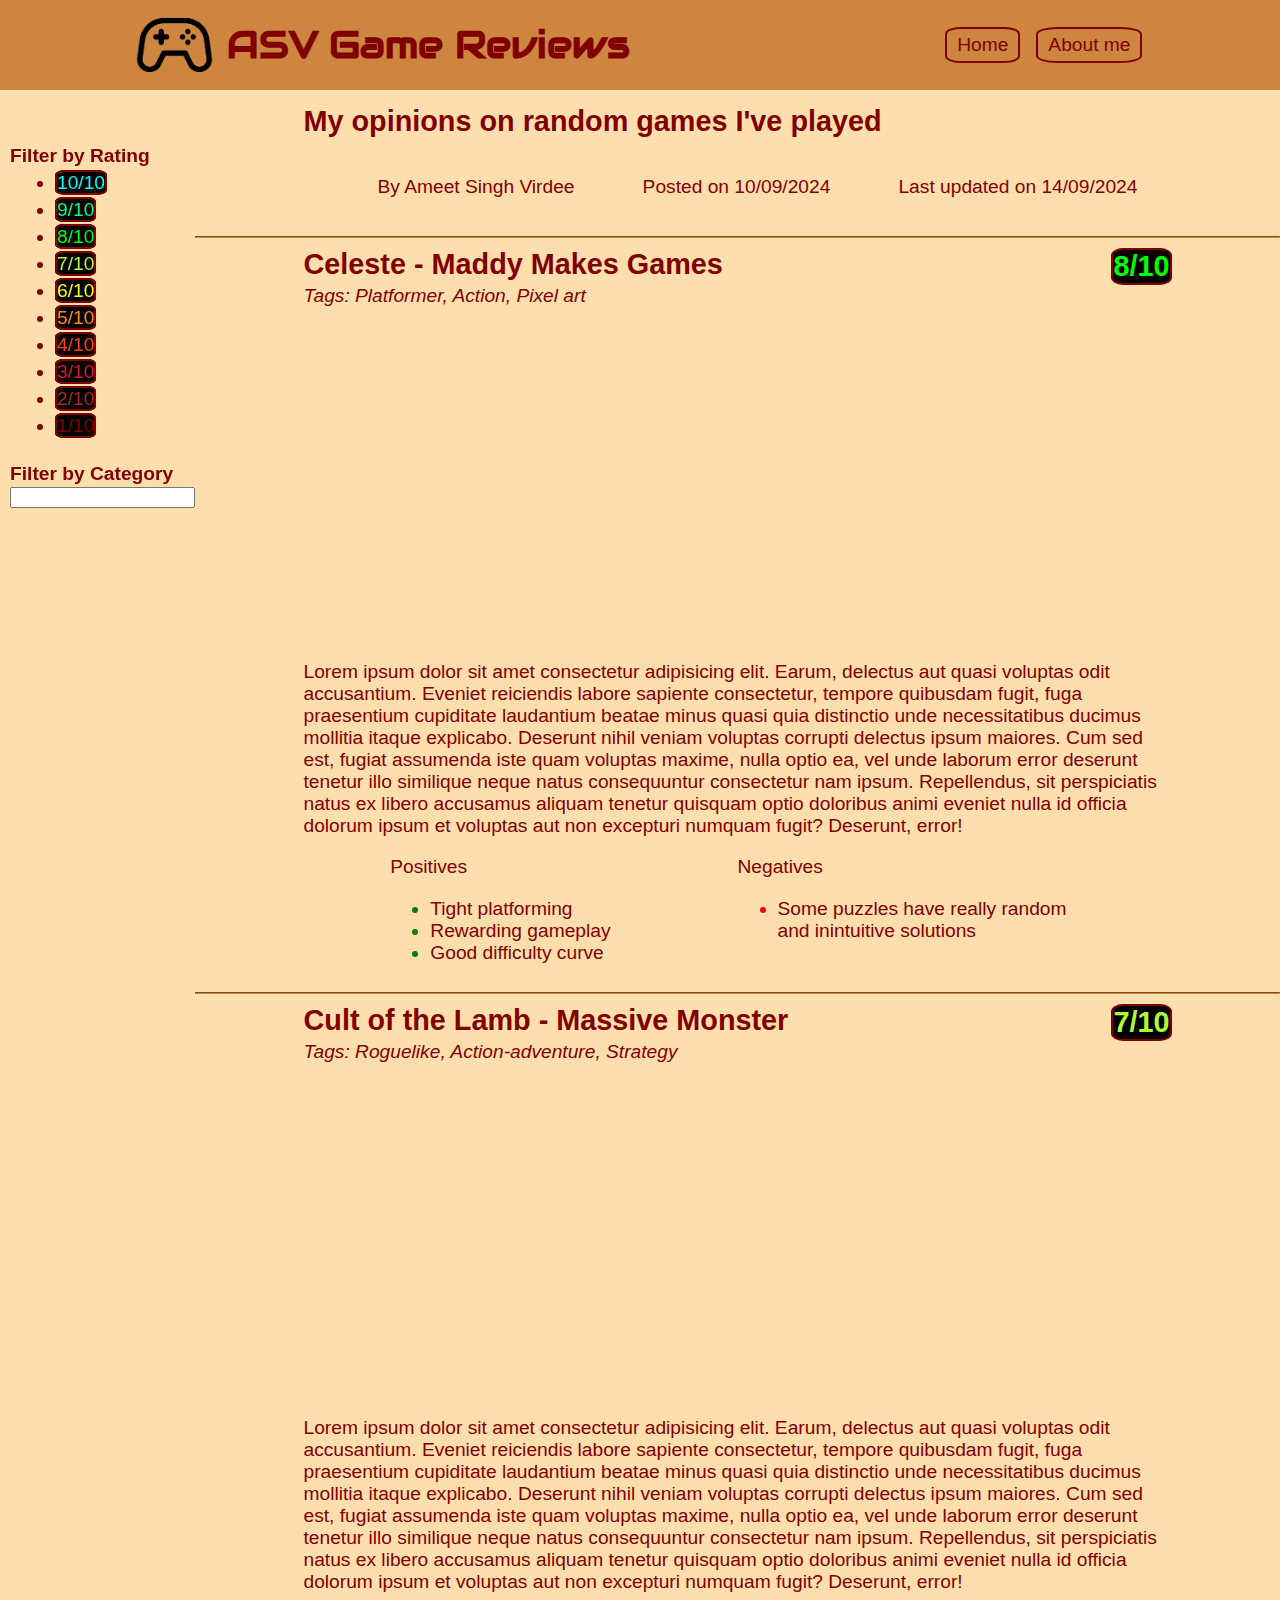
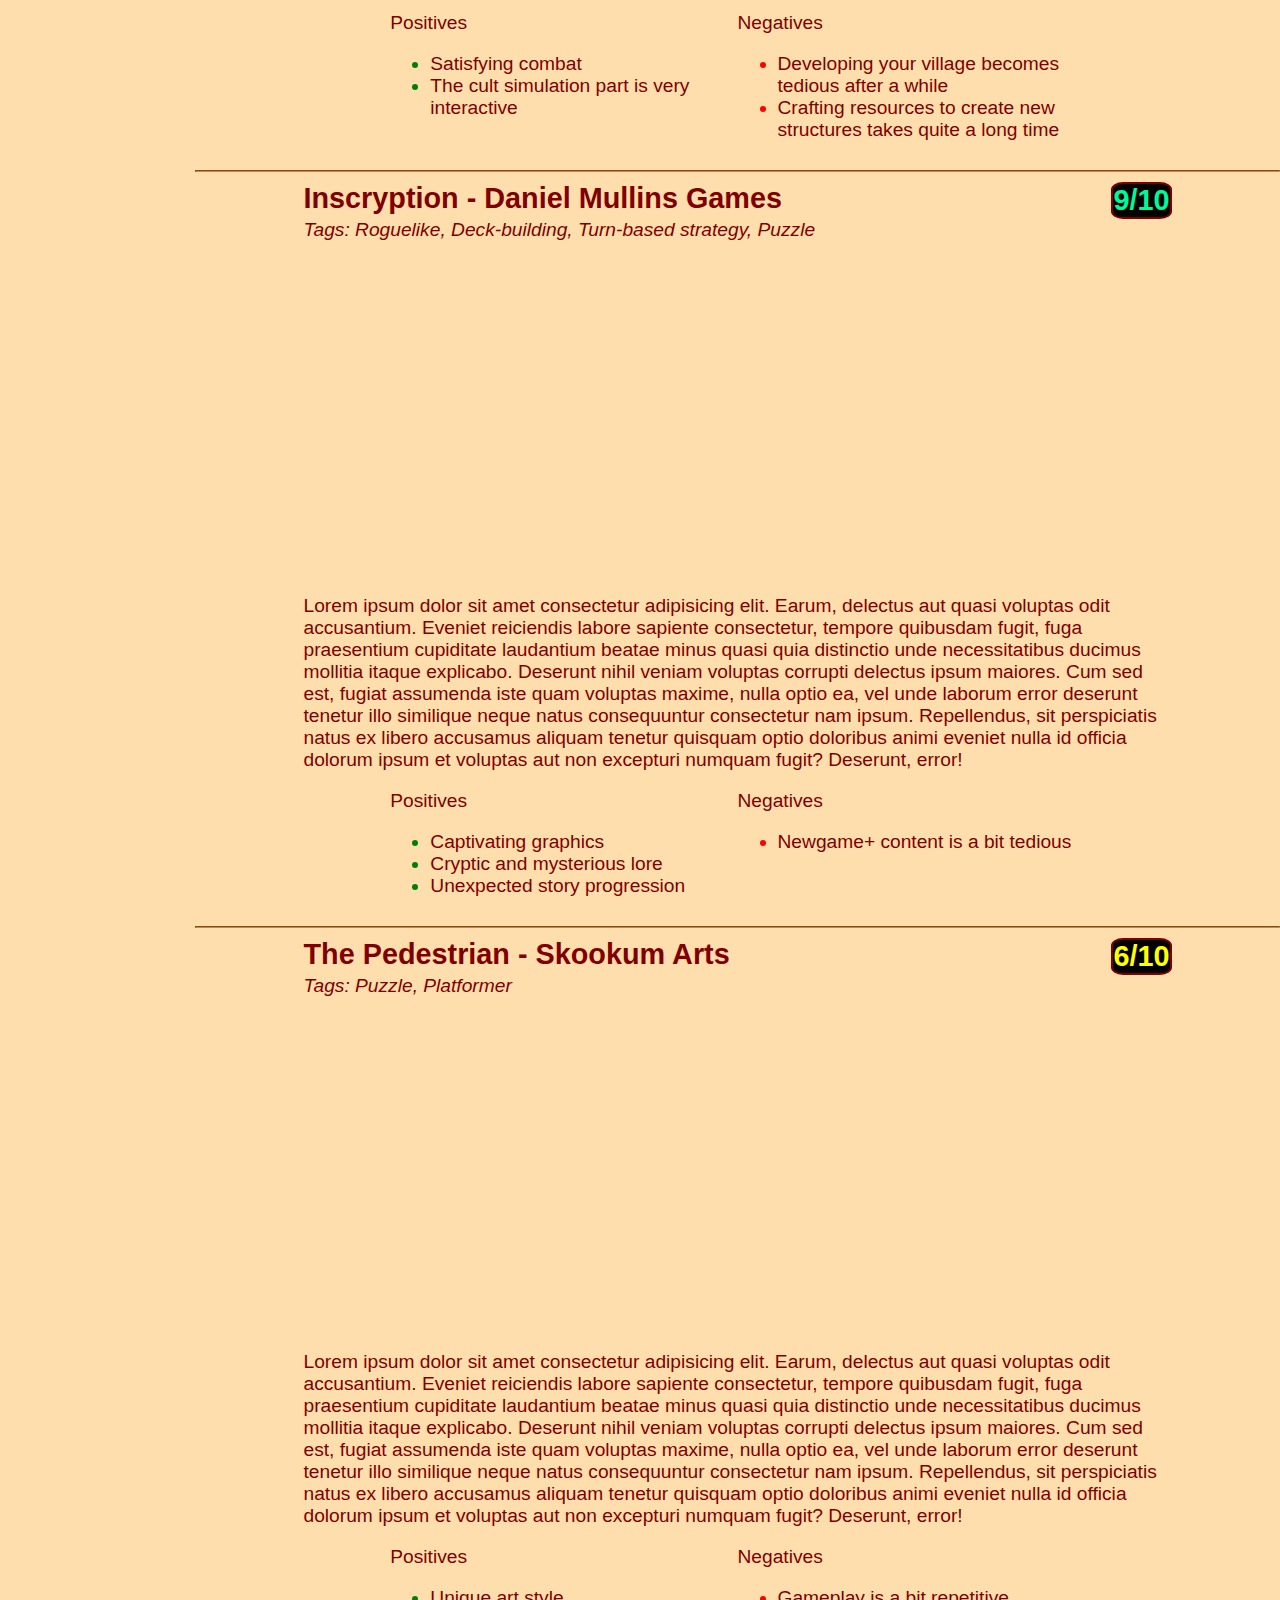
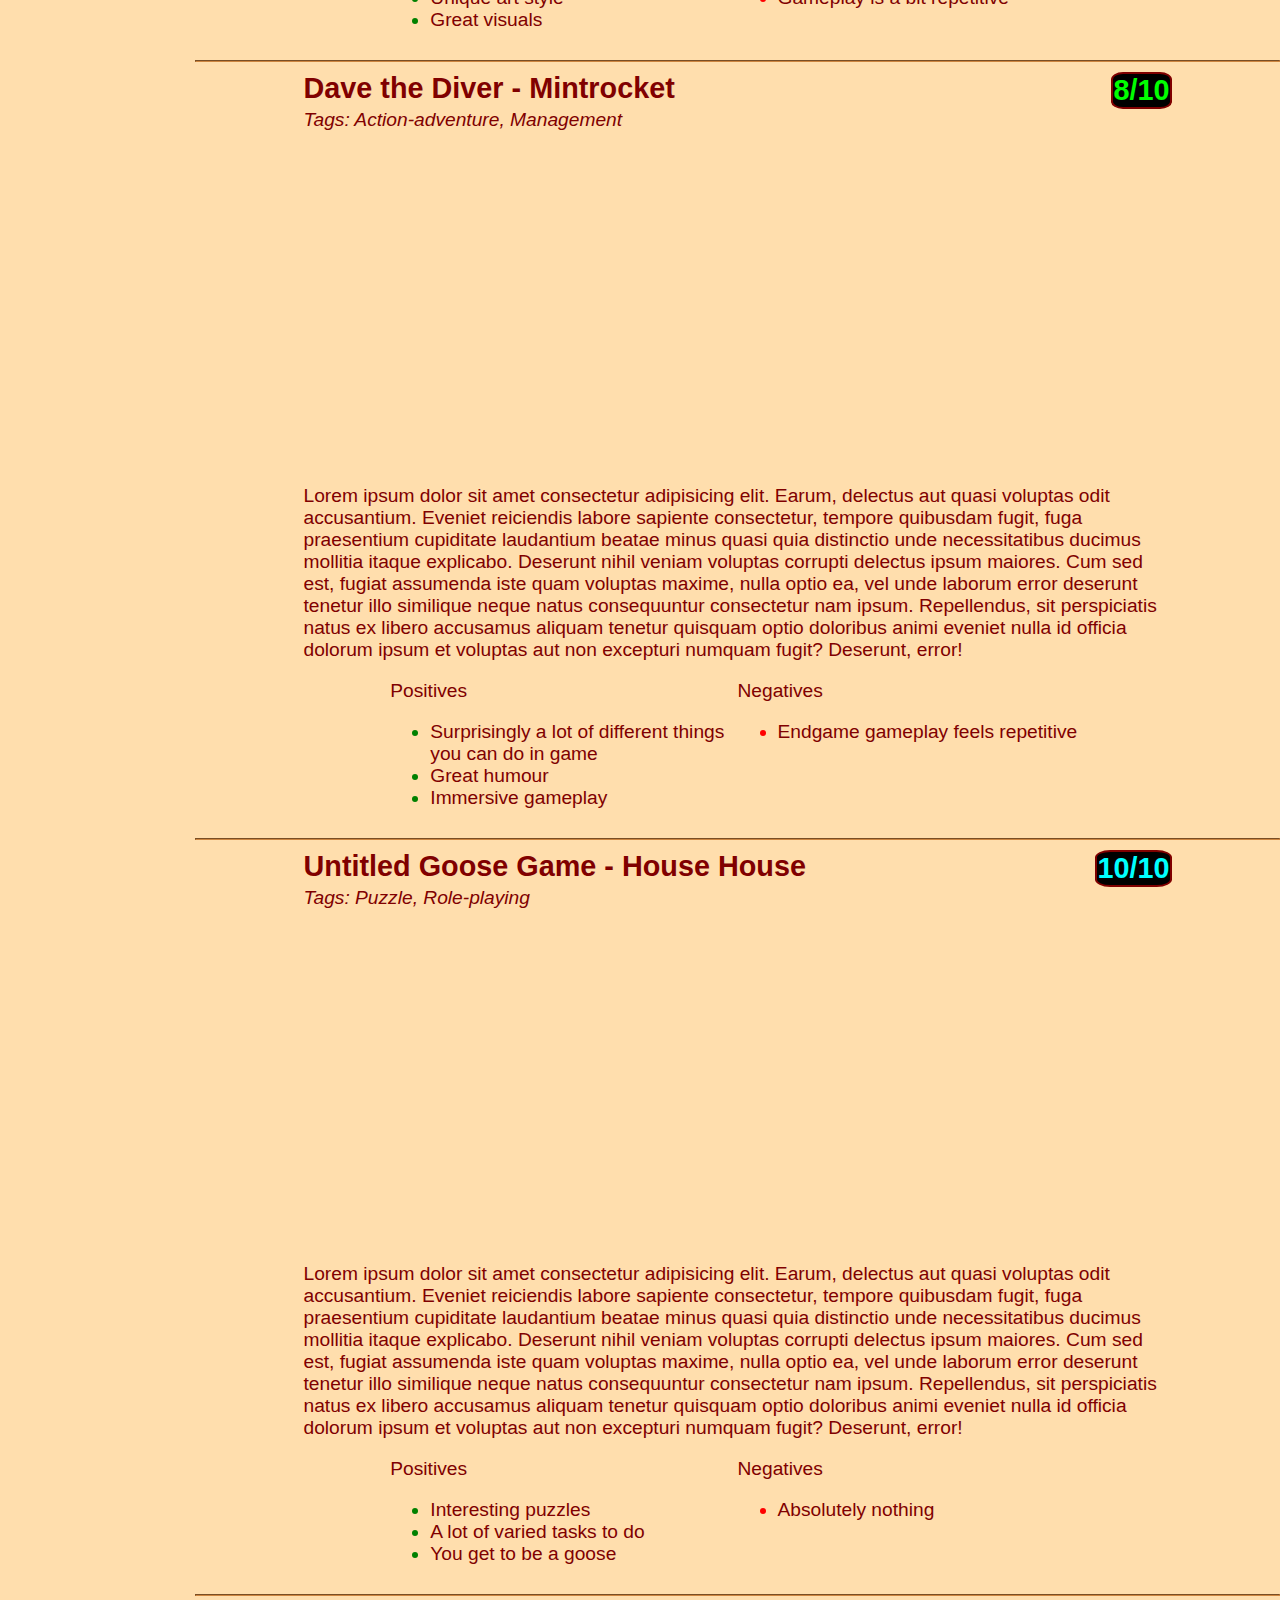
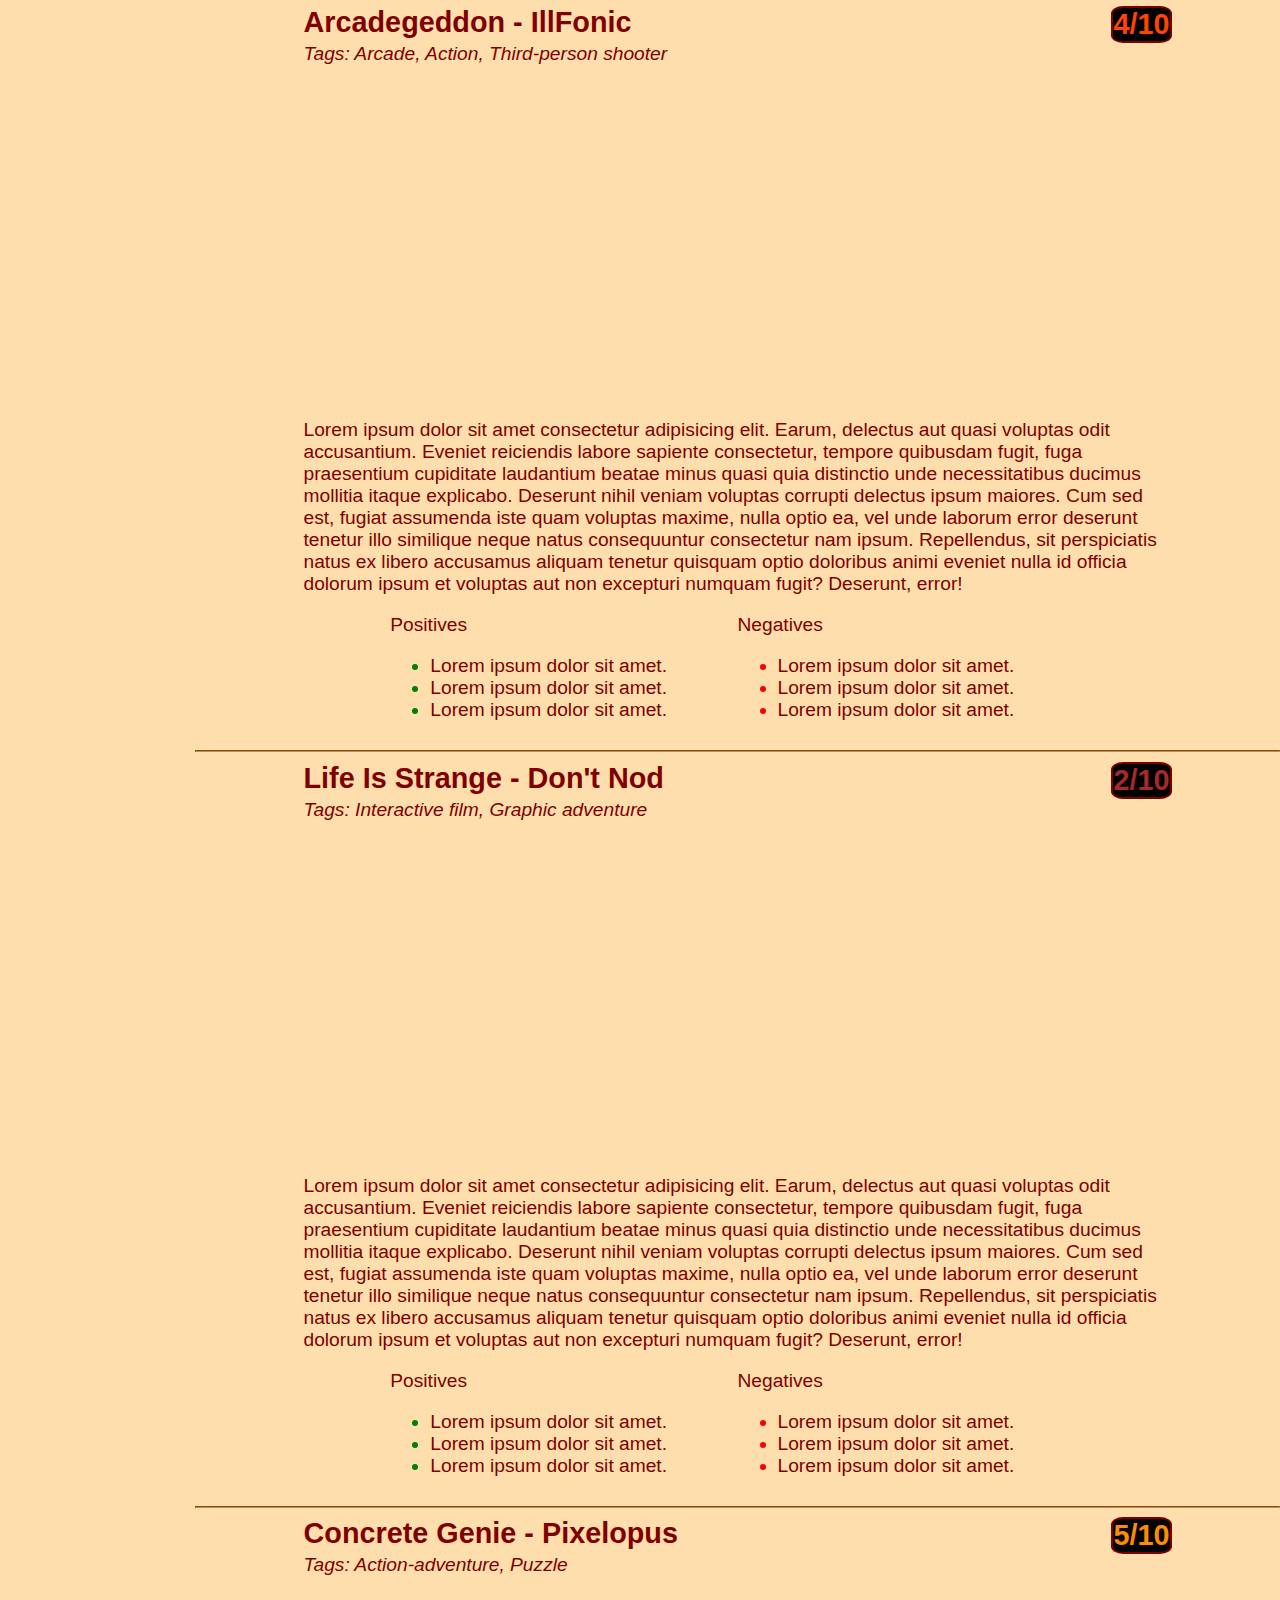
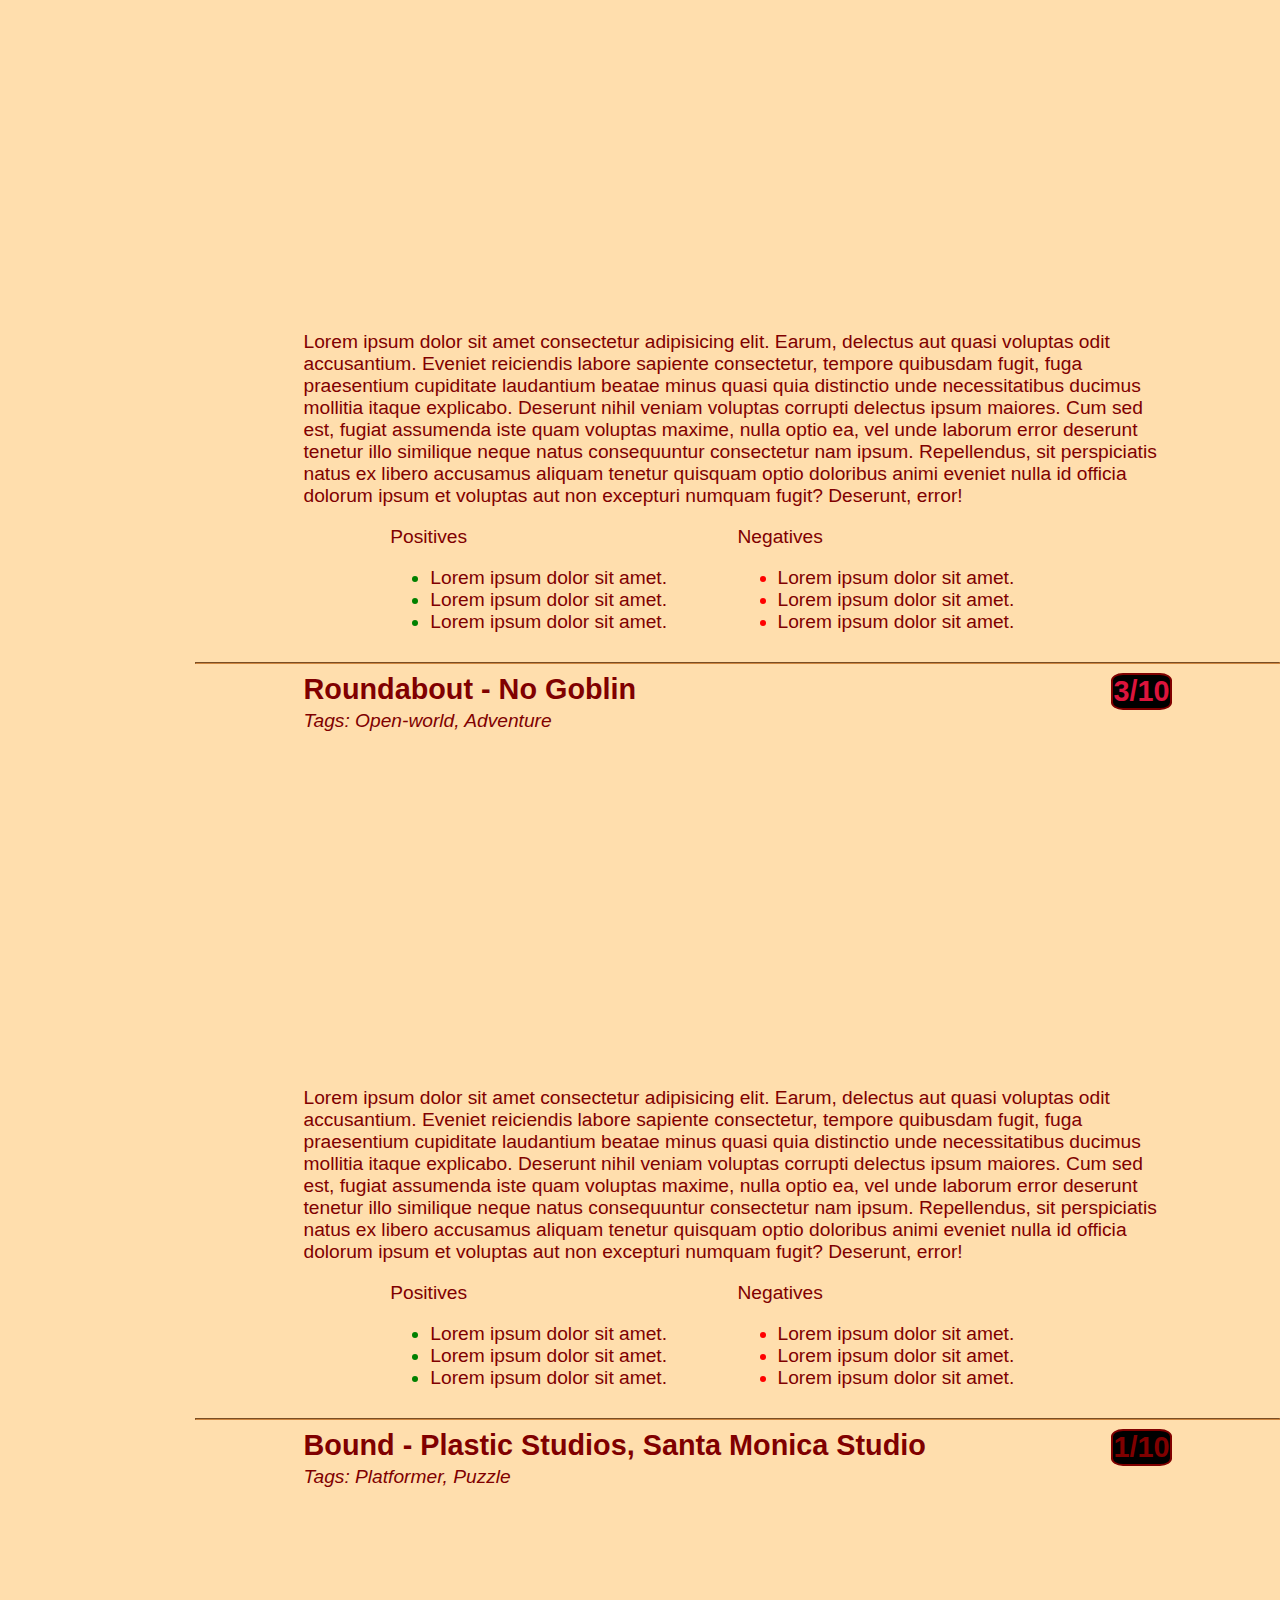
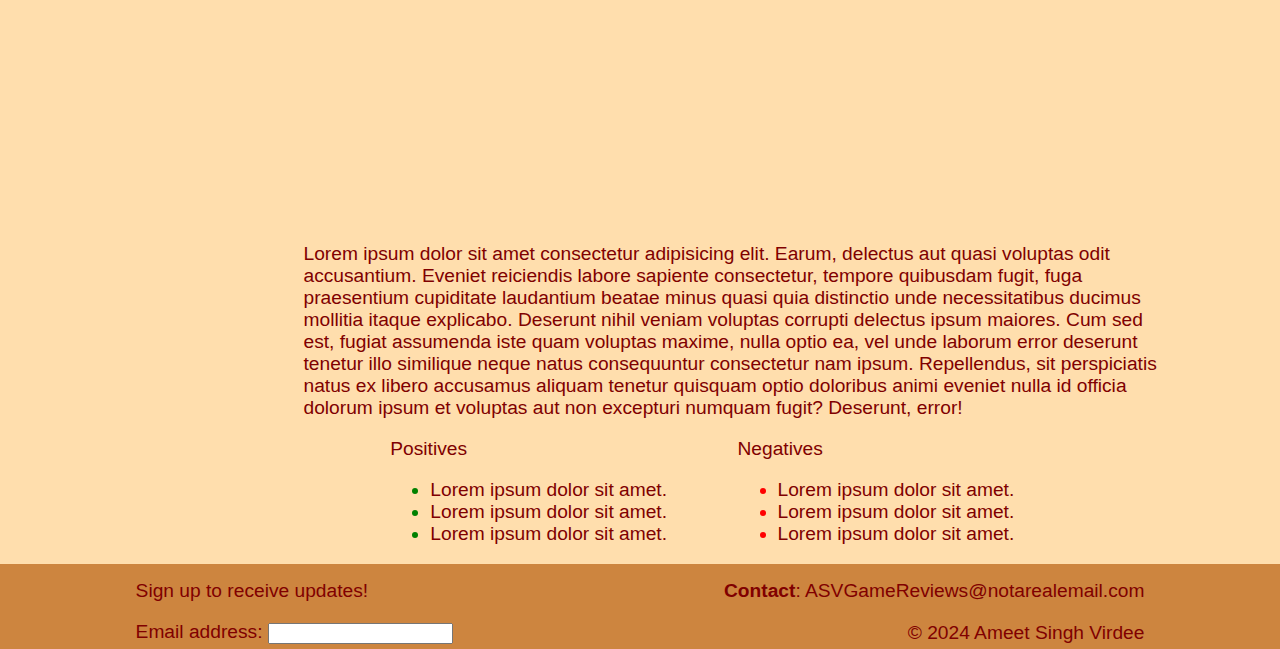
==== index.html @ f3d5d137 "initial commit" ====
<!DOCTYPE html>
<html lang="en">
<head>
    <link rel="stylesheet" href="style.css">
    <link rel="stylesheet" href="https://fonts.googleapis.com/css?family=Audiowide">
    <meta charset="UTF-8">
    <meta name="viewport" content="width=device-width, initial-scale=1.0">
    <title>Document</title>
</head>
<body>
    <header id="main-header">
        <div>
            <img id="controller_icon" src="videogame_controller.png" alt="Stock photo of a videogame controller">
            <h1 id="logo">ASV Game Reviews</h1>
        </div>
        <nav>
            <ul>
                <li><a class="nav_button" href="index.html">Home</a></li>
                <li><a class="nav_button" href="about_me.html">About me</a></li>
            </ul>
        </nav>
    </header>
    <main>
        <div id="main-content">
            <aside>
                <section>
                    <h4 class="filter_head">Filter by Rating</h4>
                    <nav>
                        <ul id="rating_filter">
                            <li><a class="rating_10" href="filter.html">10/10</a></li>
                            <li><a class="rating_9" href="filter.html">9/10</a></li>
                            <li><a class="rating_8" href="filter.html">8/10</a></li>
                            <li><a class="rating_7" href="filter.html">7/10</a></li>
                            <li><a class="rating_6" href="filter.html">6/10</a></li>
                            <li><a class="rating_5" href="filter.html">5/10</a></li>
                            <li><a class="rating_4" href="filter.html">4/10</a></li>
                            <li><a class="rating_3" href="filter.html">3/10</a></li>
                            <li><a class="rating_2" href="filter.html">2/10</a></li>
                            <li><a class="rating_1" href="filter.html">1/10</a></li>
                        </ul>
                    </nav>
                    <h4 class="filter_head">Filter by Category</h4>
                    <nav>
                        <input type="text" id="category" name="category" required>    
                    </nav>
                </section>
            </aside>

            <div id="reviews">
                <article>
                    <header>
                        <h2>My opinions on random games I've played</h2>
                                <ul id="intro">
                                <li><p>By Ameet Singh Virdee</p></li>
                                <li><p>Posted on 10/09/2024</p></li>
                                <li><p>Last updated on 14/09/2024</p></li>
                        </ul>
                    </header>
                </article>
                <hr>
                <article id="celeste">
                    <header>
                        <div class="game_title">
                            <h2>
                                <a href="https://www.celestegame.com/" target=”_blank”>Celeste</a> - 
                                <a href="https://www.mattmakesgames.com/" target=”_blank”>Maddy Makes Games</a>
                            </h2>
                            <div class="rating_8">
                                <h2>8/10</h2>
                            </div>
                        </div>
                        <p><i>Tags: Platformer, Action, Pixel art</i></p>
                    </header>
                    <main>
                        <div class="embed_video">
                            <iframe width="560" height="315" src="https://www.youtube.com/embed/iofYDsA2yqg?si=gbQMoHItj8MH0T5H" title="YouTube video player" frameborder="0" allow="accelerometer; autoplay; clipboard-write; encrypted-media; gyroscope; picture-in-picture; web-share" referrerpolicy="strict-origin-when-cross-origin" allowfullscreen></iframe>
                        </div>
                        <p>Lorem ipsum dolor sit amet consectetur adipisicing elit. Earum, delectus aut quasi voluptas odit accusantium. Eveniet reiciendis labore sapiente consectetur, tempore quibusdam fugit, fuga praesentium cupiditate laudantium beatae minus quasi quia distinctio unde necessitatibus ducimus mollitia itaque explicabo. Deserunt nihil veniam voluptas corrupti delectus ipsum maiores. Cum sed est, fugiat assumenda iste quam voluptas maxime, nulla optio ea, vel unde laborum error deserunt tenetur illo similique neque natus consequuntur consectetur nam ipsum. Repellendus, sit perspiciatis natus ex libero accusamus aliquam tenetur quisquam optio doloribus animi eveniet nulla id officia dolorum ipsum et voluptas aut non excepturi numquam fugit? Deserunt, error!</p>
                        <div class="pos_neg">
                            <div>
                                <p>Positives</p>
                                <ul class="pos">
                                    <li>Tight platforming</li>
                                    <li>Rewarding gameplay</li>
                                    <li>Good difficulty curve</li>
                                </ul>
                            </div>
                            <div>
                                <p>Negatives</p>
                                <ul class = "neg">
                                    <li>Some puzzles have really random and inintuitive solutions</li>
                                </ul>
                            </div>
                        </div>
                    </main>
                </article>
                <hr>
                <article id="cult_of_the_lamb">
                    <header>
                        <div class="game_title">
                            <h2>
                                <a href="https://www.cultofthelamb.com/" target=”_blank”>Cult of the Lamb</a> - 
                                <a href="https://massivemonster.co/" target=”_blank”>Massive Monster</a>
                            </h2>
                            <div class="rating_7">
                                <h2>7/10</h2>
                            </div>
                        </div>
                        <p><i>Tags: Roguelike, Action-adventure, Strategy</i></p>
                    </header>
                    <main>
                        <div class="embed_video">
                            <iframe width="560" height="315" src="https://www.youtube.com/embed/ctX3jVORkkk?si=nDgjtQhu1dSkA6uA" title="YouTube video player" frameborder="0" allow="accelerometer; autoplay; clipboard-write; encrypted-media; gyroscope; picture-in-picture; web-share" referrerpolicy="strict-origin-when-cross-origin" allowfullscreen></iframe>
                        </div>
                        <p>Lorem ipsum dolor sit amet consectetur adipisicing elit. Earum, delectus aut quasi voluptas odit accusantium. Eveniet reiciendis labore sapiente consectetur, tempore quibusdam fugit, fuga praesentium cupiditate laudantium beatae minus quasi quia distinctio unde necessitatibus ducimus mollitia itaque explicabo. Deserunt nihil veniam voluptas corrupti delectus ipsum maiores. Cum sed est, fugiat assumenda iste quam voluptas maxime, nulla optio ea, vel unde laborum error deserunt tenetur illo similique neque natus consequuntur consectetur nam ipsum. Repellendus, sit perspiciatis natus ex libero accusamus aliquam tenetur quisquam optio doloribus animi eveniet nulla id officia dolorum ipsum et voluptas aut non excepturi numquam fugit? Deserunt, error!</p>
                        <div class="pos_neg">
                            <div>
                                <p>Positives</p>
                                <ul class="pos">
                                    <li>Satisfying combat</li>
                                    <li>The cult simulation part is very interactive</li>
                                </ul>
                            </div>
                            <div>
                                <p>Negatives</p>
                                <ul class = "neg">
                                    <li>Developing your village becomes tedious after a while</li>
                                    <li>Crafting resources to create new structures takes quite a long time</li>
                                </ul>
                            </div>
                        </div>
                    </main>
                </article> 
                <hr>
                <article id="inscryption">
                    <header>
                        <div class="game_title">
                            <h2>
                                <a href="https://www.inscryption.com/" target=”_blank”>Inscryption</a> - 
                                <a href="https://www.danielmullinsgames.com/" target=”_blank”>Daniel Mullins Games</a>
                            </h2>
                            <div class="rating_9">
                                <h2>9/10</h2>
                            </div>
                        </div>
                        <p><i>Tags: Roguelike, Deck-building, Turn-based strategy, Puzzle</i></p>
                    </header>
                    <main>
                        <div class="embed_video">
                            <iframe width="560" height="315" src="https://www.youtube.com/embed/RN5GSIWIN1k?si=0shJRGWD_qsZRdb4" title="YouTube video player" frameborder="0" allow="accelerometer; autoplay; clipboard-write; encrypted-media; gyroscope; picture-in-picture; web-share" referrerpolicy="strict-origin-when-cross-origin" allowfullscreen></iframe>
                        </div>
                        <p>Lorem ipsum dolor sit amet consectetur adipisicing elit. Earum, delectus aut quasi voluptas odit accusantium. Eveniet reiciendis labore sapiente consectetur, tempore quibusdam fugit, fuga praesentium cupiditate laudantium beatae minus quasi quia distinctio unde necessitatibus ducimus mollitia itaque explicabo. Deserunt nihil veniam voluptas corrupti delectus ipsum maiores. Cum sed est, fugiat assumenda iste quam voluptas maxime, nulla optio ea, vel unde laborum error deserunt tenetur illo similique neque natus consequuntur consectetur nam ipsum. Repellendus, sit perspiciatis natus ex libero accusamus aliquam tenetur quisquam optio doloribus animi eveniet nulla id officia dolorum ipsum et voluptas aut non excepturi numquam fugit? Deserunt, error!</p>
                        <div class="pos_neg">
                            <div>
                                <p>Positives</p>
                                <ul class="pos">
                                    <li>Captivating graphics</li>
                                    <li>Cryptic and mysterious lore</li>
                                    <li>Unexpected story progression</li>
                                </ul>
                            </div>
                            <div>
                                <p>Negatives</p>
                                <ul class = "neg">
                                    <li>Newgame+ content is a bit tedious</li>
                                </ul>
                            </div>
                        </div>
                    </main>
                </article>
                <hr> 
                <article id="the_pedestrian">
                    <header>
                        <div class="game_title">
                            <h2>
                                <a href="https://www.skookum-arts.com/" target=”_blank”>The Pedestrian - Skookum Arts</a>
                            </h2>
                            <div class="rating_6">
                                <h2>6/10</h2>
                            </div>
                        </div>
                        <p><i>Tags: Puzzle, Platformer</i></p>
                    </header>
                    <main>
                        <div class="embed_video">
                            <iframe width="560" height="315" src="https://www.youtube.com/embed/dLzHwweCn_8?si=7UHQ-mNWb1QobBuO" title="YouTube video player" frameborder="0" allow="accelerometer; autoplay; clipboard-write; encrypted-media; gyroscope; picture-in-picture; web-share" referrerpolicy="strict-origin-when-cross-origin" allowfullscreen></iframe>
                        </div>
                        <p>Lorem ipsum dolor sit amet consectetur adipisicing elit. Earum, delectus aut quasi voluptas odit accusantium. Eveniet reiciendis labore sapiente consectetur, tempore quibusdam fugit, fuga praesentium cupiditate laudantium beatae minus quasi quia distinctio unde necessitatibus ducimus mollitia itaque explicabo. Deserunt nihil veniam voluptas corrupti delectus ipsum maiores. Cum sed est, fugiat assumenda iste quam voluptas maxime, nulla optio ea, vel unde laborum error deserunt tenetur illo similique neque natus consequuntur consectetur nam ipsum. Repellendus, sit perspiciatis natus ex libero accusamus aliquam tenetur quisquam optio doloribus animi eveniet nulla id officia dolorum ipsum et voluptas aut non excepturi numquam fugit? Deserunt, error!</p>
                        <div class="pos_neg">
                            <div>
                                <p>Positives</p>
                                <ul class="pos">
                                    <li>Unique art style</li>
                                    <li>Great visuals</li>
                                </ul>
                            </div>
                            <div>
                                <p>Negatives</p>
                                <ul class = "neg">
                                    <li>Gameplay is a bit repetitive </li>
                                </ul>
                            </div>
                        </div>
                    </main>
                </article>
                <hr> 
                <article id="dave_the_diver">
                    <header>
                        <div class="game_title">
                            <h2>
                                <a href="https://mintrocketgames.com/en/DaveTheDiver" target=”_blank”>Dave the Diver - Mintrocket</a>
                            </h2>
                            <div class="rating_8">
                                <h2>8/10</h2>
                            </div>
                        </div>
                        <p><i>Tags: Action-adventure, Management</i></p>
                    </header>
                    <main>
                        <div class="embed_video">
                            <iframe width="560" height="315" src="https://www.youtube.com/embed/p85VHMpE0to?si=UlQn3jLCXeQuQFCB" title="YouTube video player" frameborder="0" allow="accelerometer; autoplay; clipboard-write; encrypted-media; gyroscope; picture-in-picture; web-share" referrerpolicy="strict-origin-when-cross-origin" allowfullscreen></iframe>
                        </div>
                        <p>Lorem ipsum dolor sit amet consectetur adipisicing elit. Earum, delectus aut quasi voluptas odit accusantium. Eveniet reiciendis labore sapiente consectetur, tempore quibusdam fugit, fuga praesentium cupiditate laudantium beatae minus quasi quia distinctio unde necessitatibus ducimus mollitia itaque explicabo. Deserunt nihil veniam voluptas corrupti delectus ipsum maiores. Cum sed est, fugiat assumenda iste quam voluptas maxime, nulla optio ea, vel unde laborum error deserunt tenetur illo similique neque natus consequuntur consectetur nam ipsum. Repellendus, sit perspiciatis natus ex libero accusamus aliquam tenetur quisquam optio doloribus animi eveniet nulla id officia dolorum ipsum et voluptas aut non excepturi numquam fugit? Deserunt, error!</p>
                        <div class="pos_neg">
                            <div>
                                <p>Positives</p>
                                <ul class="pos">
                                    <li>Surprisingly a lot of different things you can do in game</li>
                                    <li>Great humour</li>
                                    <li>Immersive gameplay</li>
                                </ul>
                            </div>
                            <div>
                                <p>Negatives</p>
                                <ul class = "neg">
                                    <li>Endgame gameplay feels repetitive</li>
                                </ul>
                            </div>
                        </div>
                    </main>
                </article> 
                <hr> 
                <article id="untitled_goose_game">
                    <header>
                        <div class="game_title">
                            <h2>
                                <a href="https://goose.game/" target=”_blank”>Untitled Goose Game</a> -
                                <a href="https://househouse.com/" target="_blank">House House</a>
                            </h2>
                            <div class="rating_10">
                                <h2>10/10</h2>
                            </div>
                        </div>
                        <p><i>Tags: Puzzle, Role-playing</i></p>
                    </header>
                    <main>
                        <div class="embed_video">
                            <iframe width="560" height="315" src="https://www.youtube.com/embed/9LL2AtHo1gk?si=IYHuXxy6zsXwyWN0" title="YouTube video player" frameborder="0" allow="accelerometer; autoplay; clipboard-write; encrypted-media; gyroscope; picture-in-picture; web-share" referrerpolicy="strict-origin-when-cross-origin" allowfullscreen></iframe>
                        </div>
                        <p>Lorem ipsum dolor sit amet consectetur adipisicing elit. Earum, delectus aut quasi voluptas odit accusantium. Eveniet reiciendis labore sapiente consectetur, tempore quibusdam fugit, fuga praesentium cupiditate laudantium beatae minus quasi quia distinctio unde necessitatibus ducimus mollitia itaque explicabo. Deserunt nihil veniam voluptas corrupti delectus ipsum maiores. Cum sed est, fugiat assumenda iste quam voluptas maxime, nulla optio ea, vel unde laborum error deserunt tenetur illo similique neque natus consequuntur consectetur nam ipsum. Repellendus, sit perspiciatis natus ex libero accusamus aliquam tenetur quisquam optio doloribus animi eveniet nulla id officia dolorum ipsum et voluptas aut non excepturi numquam fugit? Deserunt, error!</p>
                        <div class="pos_neg">
                            <div>
                                <p>Positives</p>
                                <ul class="pos">
                                    <li>Interesting puzzles</li>
                                    <li>A lot of varied tasks to do</li>
                                    <li>You get to be a goose</li>
                                </ul>
                            </div>
                            <div>
                                <p>Negatives</p>
                                <ul class = "neg">
                                    <li>Absolutely nothing</li>
                                </ul>
                            </div>
                        </div>
                    </main>
                </article>
                <hr> 
                <article id="arcadegeddon">
                    <header>
                        <div class="game_title">
                            <h2>
                                <a href="https://www.arcadegeddon.com/" target=”_blank”>Arcadegeddon</a> -
                                <a href="https://www.illfonic.com/" target="_blank">IllFonic</a>
                            </h2>
                            <div class="rating_4">
                                <h2>4/10</h2>
                            </div>
                        </div>
                        <p><i>Tags: Arcade, Action, Third-person shooter</i></p>
                    </header>
                    <main>
                        <div class="embed_video">
                            <iframe width="560" height="315" src="https://www.youtube.com/embed/VkGoYKnzsIE?si=220zsH0NzjLPz5G4" title="YouTube video player" frameborder="0" allow="accelerometer; autoplay; clipboard-write; encrypted-media; gyroscope; picture-in-picture; web-share" referrerpolicy="strict-origin-when-cross-origin" allowfullscreen></iframe>
                        </div>
                        <p>Lorem ipsum dolor sit amet consectetur adipisicing elit. Earum, delectus aut quasi voluptas odit accusantium. Eveniet reiciendis labore sapiente consectetur, tempore quibusdam fugit, fuga praesentium cupiditate laudantium beatae minus quasi quia distinctio unde necessitatibus ducimus mollitia itaque explicabo. Deserunt nihil veniam voluptas corrupti delectus ipsum maiores. Cum sed est, fugiat assumenda iste quam voluptas maxime, nulla optio ea, vel unde laborum error deserunt tenetur illo similique neque natus consequuntur consectetur nam ipsum. Repellendus, sit perspiciatis natus ex libero accusamus aliquam tenetur quisquam optio doloribus animi eveniet nulla id officia dolorum ipsum et voluptas aut non excepturi numquam fugit? Deserunt, error!</p>
                        <div class="pos_neg">
                            <div>
                                <p>Positives</p>
                                <ul class="pos">
                                    <li>Lorem ipsum dolor sit amet.</li>
                                    <li>Lorem ipsum dolor sit amet.</li>
                                    <li>Lorem ipsum dolor sit amet.</li>
                                </ul>
                            </div>
                            <div>
                                <p>Negatives</p>
                                <ul class = "neg">
                                    <li>Lorem ipsum dolor sit amet.</li>
                                    <li>Lorem ipsum dolor sit amet.</li>
                                    <li>Lorem ipsum dolor sit amet.</li>
                                </ul>
                            </div>
                        </div>
                    </main>
                </article> 
                <hr>
                <article id="life_is_strange">
                    <header>
                        <div class="game_title">
                            <h2>
                                <a href="https://lifeisstrange.square-enix-games.com/en-gb" target=”_blank”>Life Is Strange</a> -
                                <a href="https://dont-nod.com/en/" target="_blank">Don't Nod</a>
                            </h2>
                            <div class="rating_2">
                                <h2>2/10</h2>
                            </div>
                        </div>
                        <p><i>Tags: Interactive film, Graphic adventure</i></p>
                    </header>
                    <main>
                        <div class="embed_video">
                            <iframe width="560" height="315" src="https://www.youtube.com/embed/AURVxvIZrmU?si=ikDthDIR7BSp36FR" title="YouTube video player" frameborder="0" allow="accelerometer; autoplay; clipboard-write; encrypted-media; gyroscope; picture-in-picture; web-share" referrerpolicy="strict-origin-when-cross-origin" allowfullscreen></iframe>
                        </div>
                        <p>Lorem ipsum dolor sit amet consectetur adipisicing elit. Earum, delectus aut quasi voluptas odit accusantium. Eveniet reiciendis labore sapiente consectetur, tempore quibusdam fugit, fuga praesentium cupiditate laudantium beatae minus quasi quia distinctio unde necessitatibus ducimus mollitia itaque explicabo. Deserunt nihil veniam voluptas corrupti delectus ipsum maiores. Cum sed est, fugiat assumenda iste quam voluptas maxime, nulla optio ea, vel unde laborum error deserunt tenetur illo similique neque natus consequuntur consectetur nam ipsum. Repellendus, sit perspiciatis natus ex libero accusamus aliquam tenetur quisquam optio doloribus animi eveniet nulla id officia dolorum ipsum et voluptas aut non excepturi numquam fugit? Deserunt, error!</p>
                        <div class="pos_neg">
                            <div>
                                <p>Positives</p>
                                <ul class="pos">
                                    <li>Lorem ipsum dolor sit amet.</li>
                                    <li>Lorem ipsum dolor sit amet.</li>
                                    <li>Lorem ipsum dolor sit amet.</li>
                                </ul>
                            </div>
                            <div>
                                <p>Negatives</p>
                                <ul class = "neg">
                                    <li>Lorem ipsum dolor sit amet.</li>
                                    <li>Lorem ipsum dolor sit amet.</li>
                                    <li>Lorem ipsum dolor sit amet.</li>
                                </ul>
                            </div>
                        </div>
                    </main>
                </article> 
                <hr>
                <article id="concrete_genie">
                    <header>
                        <div class="game_title">
                            <h2>
                                <a href="https://www.playstation.com/en-gb/games/concrete-genie/" target=”_blank”>Concrete Genie - Pixelopus</a>
                            </h2>
                            <div class="rating_5">
                                <h2>5/10</h2>
                            </div>
                        </div>
                        <p><i>Tags: Action-adventure, Puzzle</i></p>
                    </header>
                    <main>
                        <div class="embed_video">
                            <iframe width="560" height="315" src="https://www.youtube.com/embed/SoIf3HNI-DQ?si=at5QUINw1XYVO3AI" title="YouTube video player" frameborder="0" allow="accelerometer; autoplay; clipboard-write; encrypted-media; gyroscope; picture-in-picture; web-share" referrerpolicy="strict-origin-when-cross-origin" allowfullscreen></iframe>
                        </div>
                        <p>Lorem ipsum dolor sit amet consectetur adipisicing elit. Earum, delectus aut quasi voluptas odit accusantium. Eveniet reiciendis labore sapiente consectetur, tempore quibusdam fugit, fuga praesentium cupiditate laudantium beatae minus quasi quia distinctio unde necessitatibus ducimus mollitia itaque explicabo. Deserunt nihil veniam voluptas corrupti delectus ipsum maiores. Cum sed est, fugiat assumenda iste quam voluptas maxime, nulla optio ea, vel unde laborum error deserunt tenetur illo similique neque natus consequuntur consectetur nam ipsum. Repellendus, sit perspiciatis natus ex libero accusamus aliquam tenetur quisquam optio doloribus animi eveniet nulla id officia dolorum ipsum et voluptas aut non excepturi numquam fugit? Deserunt, error!</p>
                        <div class="pos_neg">
                            <div>
                                <p>Positives</p>
                                <ul class="pos">
                                    <li>Lorem ipsum dolor sit amet.</li>
                                    <li>Lorem ipsum dolor sit amet.</li>
                                    <li>Lorem ipsum dolor sit amet.</li>
                                </ul>
                            </div>
                            <div>
                                <p>Negatives</p>
                                <ul class = "neg">
                                    <li>Lorem ipsum dolor sit amet.</li>
                                    <li>Lorem ipsum dolor sit amet.</li>
                                    <li>Lorem ipsum dolor sit amet.</li>
                                </ul>
                            </div>
                        </div>
                    </main>
                </article> 
                <hr>
                <article id="roundabout">
                    <header>
                        <div class="game_title">
                            <h2>
                                <a href="https://nogoblin.com/roundabout" target=”_blank”>Roundabout - No Goblin</a>
                            </h2>
                            <div class="rating_3">
                                <h2>3/10</h2>
                            </div>
                        </div>
                        <p><i>Tags: Open-world, Adventure</i></p>
                    </header>
                    <main>
                        <div class="embed_video">
                            <iframe width="560" height="315" src="https://www.youtube.com/embed/MpfBnMmpQsE?si=KcJft_IX9S6d4c3e" title="YouTube video player" frameborder="0" allow="accelerometer; autoplay; clipboard-write; encrypted-media; gyroscope; picture-in-picture; web-share" referrerpolicy="strict-origin-when-cross-origin" allowfullscreen></iframe>
                        </div>
                        <p>Lorem ipsum dolor sit amet consectetur adipisicing elit. Earum, delectus aut quasi voluptas odit accusantium. Eveniet reiciendis labore sapiente consectetur, tempore quibusdam fugit, fuga praesentium cupiditate laudantium beatae minus quasi quia distinctio unde necessitatibus ducimus mollitia itaque explicabo. Deserunt nihil veniam voluptas corrupti delectus ipsum maiores. Cum sed est, fugiat assumenda iste quam voluptas maxime, nulla optio ea, vel unde laborum error deserunt tenetur illo similique neque natus consequuntur consectetur nam ipsum. Repellendus, sit perspiciatis natus ex libero accusamus aliquam tenetur quisquam optio doloribus animi eveniet nulla id officia dolorum ipsum et voluptas aut non excepturi numquam fugit? Deserunt, error!</p>
                        <div class="pos_neg">
                            <div>
                                <p>Positives</p>
                                <ul class="pos">
                                    <li>Lorem ipsum dolor sit amet.</li>
                                    <li>Lorem ipsum dolor sit amet.</li>
                                    <li>Lorem ipsum dolor sit amet.</li>
                                </ul>
                            </div>
                            <div>
                                <p>Negatives</p>
                                <ul class = "neg">
                                    <li>Lorem ipsum dolor sit amet.</li>
                                    <li>Lorem ipsum dolor sit amet.</li>
                                    <li>Lorem ipsum dolor sit amet.</li>
                                </ul>
                            </div>
                        </div>
                    </main>
                </article> 
                <hr>
                <article id="bound">
                    <header>
                        <div class="game_title">
                            <h2>
                                <a href="https://store.playstation.com/en-us/concept/214367" target=”_blank”>Bound - Plastic Studios, Santa Monica Studio</a>
                            </h2>
                            <div class="rating_1">
                                <h2>1/10</h2>
                            </div>
                        </div>
                        <p><i>Tags: Platformer, Puzzle</i></p>
                    </header>
                    <main>
                        <div class="embed_video">
                            <iframe width="560" height="315" src="https://www.youtube.com/embed/aE37l6RvF-c?si=dX1N8hT2lGHK6QDn" title="YouTube video player" frameborder="0" allow="accelerometer; autoplay; clipboard-write; encrypted-media; gyroscope; picture-in-picture; web-share" referrerpolicy="strict-origin-when-cross-origin" allowfullscreen></iframe>
                        </div>
                        <p>Lorem ipsum dolor sit amet consectetur adipisicing elit. Earum, delectus aut quasi voluptas odit accusantium. Eveniet reiciendis labore sapiente consectetur, tempore quibusdam fugit, fuga praesentium cupiditate laudantium beatae minus quasi quia distinctio unde necessitatibus ducimus mollitia itaque explicabo. Deserunt nihil veniam voluptas corrupti delectus ipsum maiores. Cum sed est, fugiat assumenda iste quam voluptas maxime, nulla optio ea, vel unde laborum error deserunt tenetur illo similique neque natus consequuntur consectetur nam ipsum. Repellendus, sit perspiciatis natus ex libero accusamus aliquam tenetur quisquam optio doloribus animi eveniet nulla id officia dolorum ipsum et voluptas aut non excepturi numquam fugit? Deserunt, error!</p>
                        <div class="pos_neg">
                            <div>
                                <p>Positives</p>
                                <ul class="pos">
                                    <li>Lorem ipsum dolor sit amet.</li>
                                    <li>Lorem ipsum dolor sit amet.</li>
                                    <li>Lorem ipsum dolor sit amet.</li>
                                </ul>
                            </div>
                            <div>
                                <p>Negatives</p>
                                <ul class = "neg">
                                    <li>Lorem ipsum dolor sit amet.</li>
                                    <li>Lorem ipsum dolor sit amet.</li>
                                    <li>Lorem ipsum dolor sit amet.</li>
                                </ul>
                            </div>
                        </div>
                    </main>
                </article> 
            </div>    
        </div>
    </main>
    <footer>
        <div id="footer_div">
            <div>
                <p id="sign up">Sign up to receive updates!</p> 
                <form action="" method>
                    <label for="email">Email address:</label>
                    <input type="email" id="email" name="email" required>
                </form>
            </div>
            <div>
                <p><b>Contact</b>: ASVGameReviews@notarealemail.com</p>
                <p id="copyright">&copy; 2024 Ameet Singh Virdee</p>
            </div>
        </div>
    </footer>
</body>
</html>
---- style.css ----
body{
    margin: 0px;
    font-family: "helvetica", "Comic sans", monospace;
    background-color: navajowhite;
    color: maroon;
    font-size: 1.5vw;

}

body>header {
    position: sticky;
    top: 0;
    background-color: peru;
    display: flex;
    align-items: center;
    justify-content: space-around;

}

body>header>div{
    display: flex;
    align-items: center;
}

#controller_icon{
    width: 7vw;
    height: auto;
}

#logo{
    margin: 0px;
    padding: 8px;
    font-family: "Audiowide", "Boucherie Block";
}

header nav>ul{
    list-style: none;
    display: flex;
    justify-content: space-between;
    margin: auto;
}

header nav>ul>li{
    padding: 5px 0px 5px 0px;
    margin: 8px;
    border: 2px solid maroon;
    border-radius: 20%
}

header nav a{
    padding: 5px 10px 5px 10px;
}

#main-content{
    display: flex;
    justify-content: space-around;
}

#main-content aside{
    position: sticky;
    top: 70px; /* Matches the height of the header */
    align-self: flex-start;
    margin: 30px 0px 0px 10px;
}

.filter_head{
    margin-bottom: 0px;
}

#rating_filter{
    margin-top: 5px;
}

#rating_filter>li{
    margin: 5px;
}

#rating_filter>li>a{
    width: fit-content;
}

#main-content>div{
    width: 85%;
}

body>main article{
    width: 80%;
    margin: auto;
}

main header>h2{
    margin-top: 15px;
}
#intro{
    list-style: none;
    display: flex;
    justify-content: space-around;
}

hr{
    border-color: peru;
}

.game_title{
    display: flex;
    justify-content: space-between;
}

a{
    color: maroon;
    text-decoration: none;
}

.rating_10{
    border: 2px solid maroon;
    background-color: black;
    color: cyan;
    border-radius: 20%
}
.rating_9{
    border: 2px solid maroon;
    background-color: black;
    color: mediumspringgreen;
    border-radius: 20%
}
.rating_8{
    border: 2px solid maroon;
    background-color: black;
    color: lime;
    border-radius: 20%
}
.rating_7{
    border: 2px solid maroon;
    background-color: black;
    color: greenyellow;
    border-radius: 20%
}
.rating_6{
    border: 2px solid maroon;
    background-color: black;
    color: yellow;
    border-radius: 20%
}
.rating_5{
    border: 2px solid maroon;
    background-color: black;
    color: darkorange;
    border-radius: 20%
}
.rating_4{
    border: 2px solid maroon;
    background-color: black;
    color: orangered;
    border-radius: 20%
}
.rating_3{
    border: 2px solid maroon;
    background-color: black;
    color: crimson;
    border-radius: 20%
}
.rating_2{
    border: 2px solid maroon;
    background-color: black;
    color:brown;
    border-radius: 20%
}
.rating_1{
    border: 2px solid maroon;
    background-color: black;
    color: maroon;
    border-radius: 20%
}

h2{
    margin: 0px;
}

header>p{
    margin: 0px 0px 20px 0px;
}

.embed_video{
    display: flex;
    width: 65%;
    margin: auto;
}

.pos_neg{
    display: flex;
    width: 80%;
    margin: auto;
    justify-content: space-between;
}

.pos_neg>div{
    width: 50%;
}

.pos_neg>div>p{
    margin-top: 0px;
}

.pos>li::marker {
    color: green;
}

.neg>li::marker {
    color: red;
}

body>footer {
    background-color: peru;
}

#footer_1{
    display: flex;
    justify-content: space-around;
    align-items: center;
}

#nav_footer_ul{
    list-style: none;
    display: flex;
    justify-content: space-around;
}

#nav_footer_ul>li{
    padding: 8px;
}

#about_me_article header{
    margin-top: 15px;
    margin-bottom: 8px;
}

#about_me_article h3{
    margin-bottom: 8px;
}

#about_me_article p{
    margin-top: 0px;
}

#footer_div{
    height: 6vw;
    display: flex;
    justify-content: space-around;
    align-items: center;
    padding-bottom: 8px;
}

#copyright{
    margin: 0px;
    justify-self: end;
}
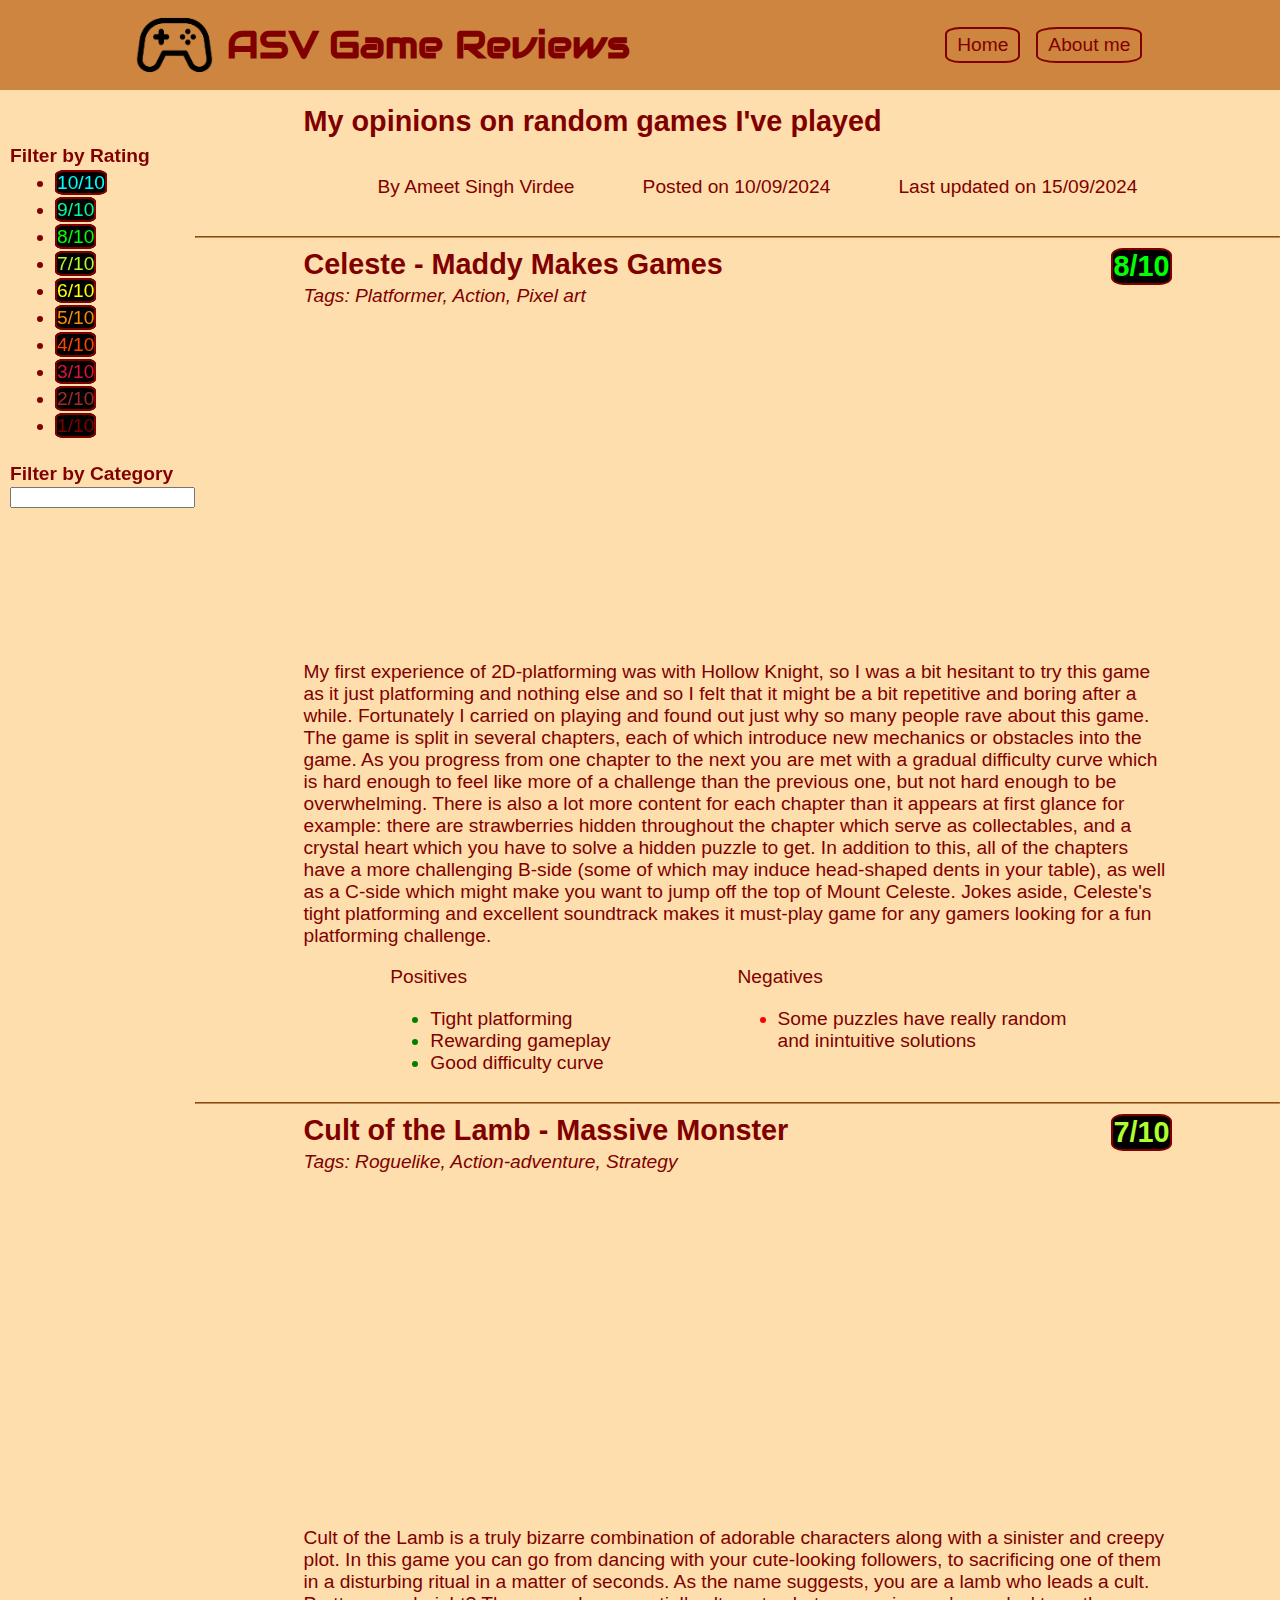
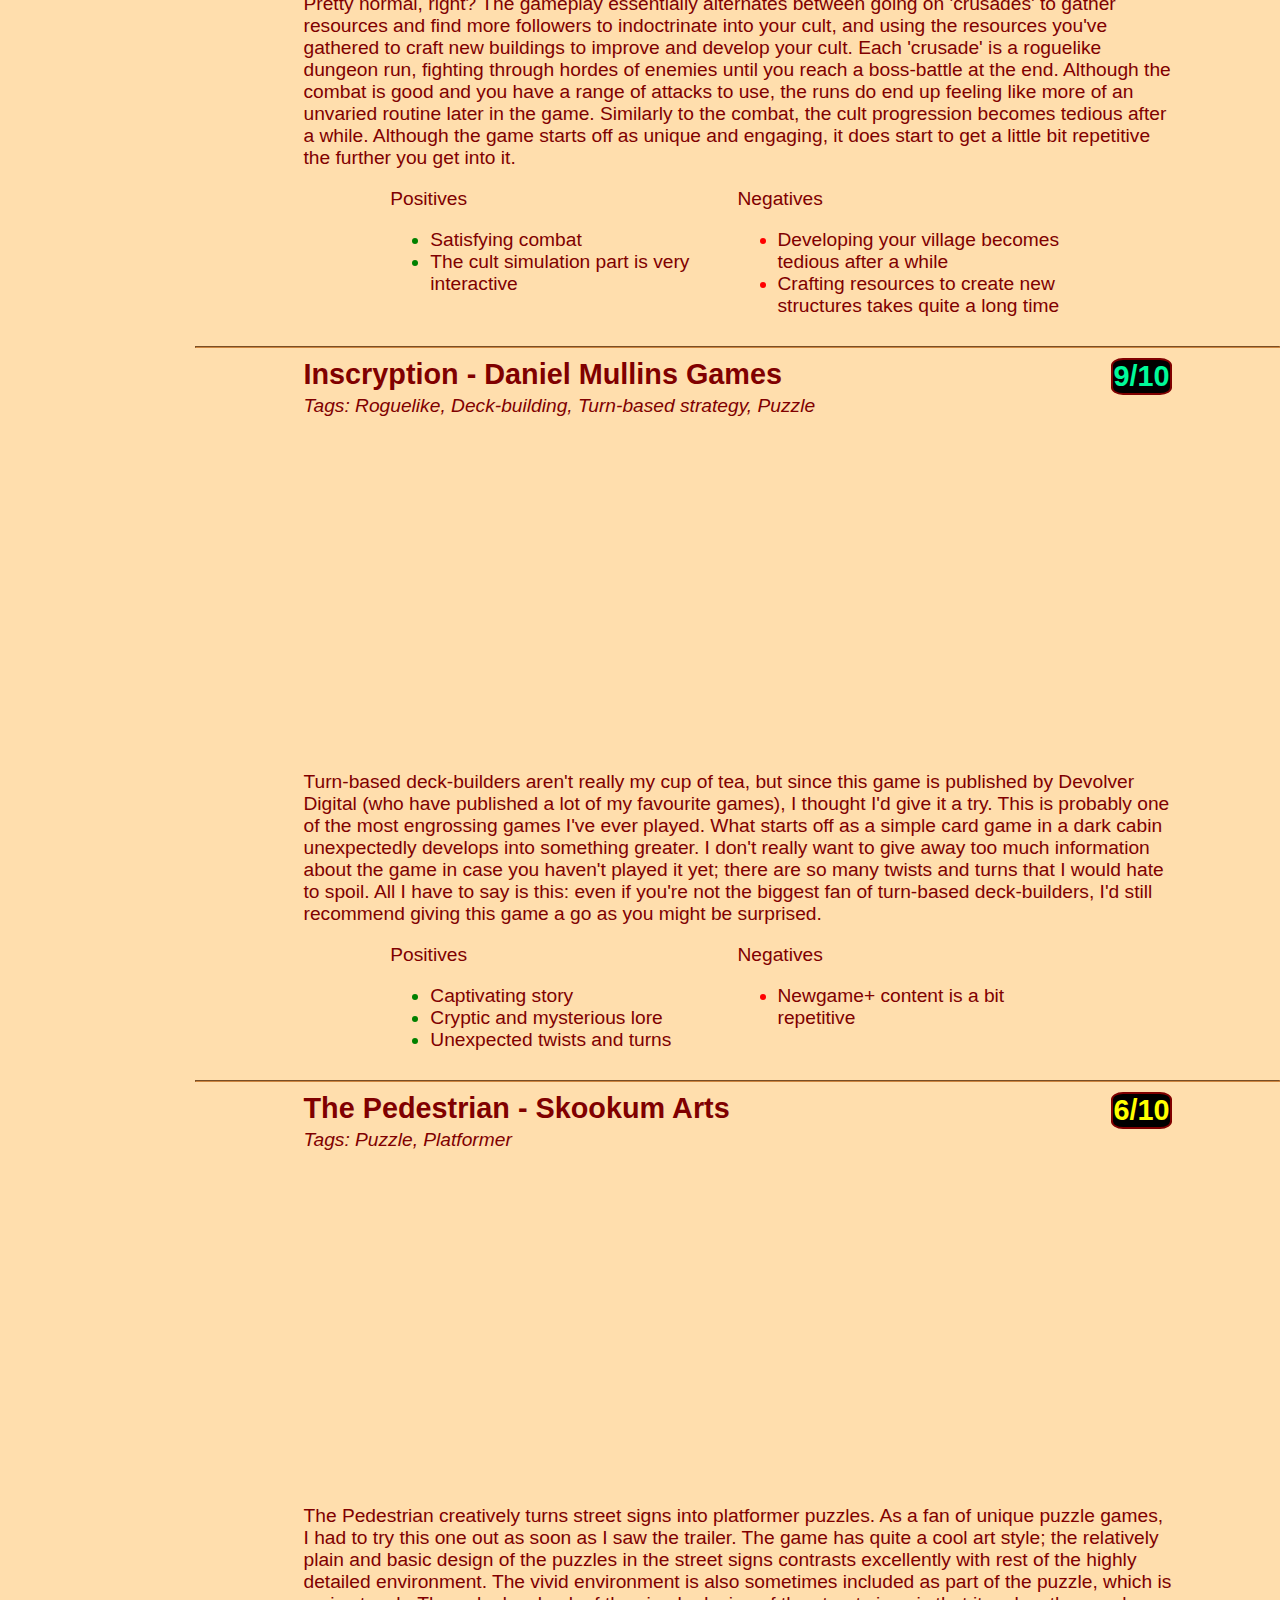
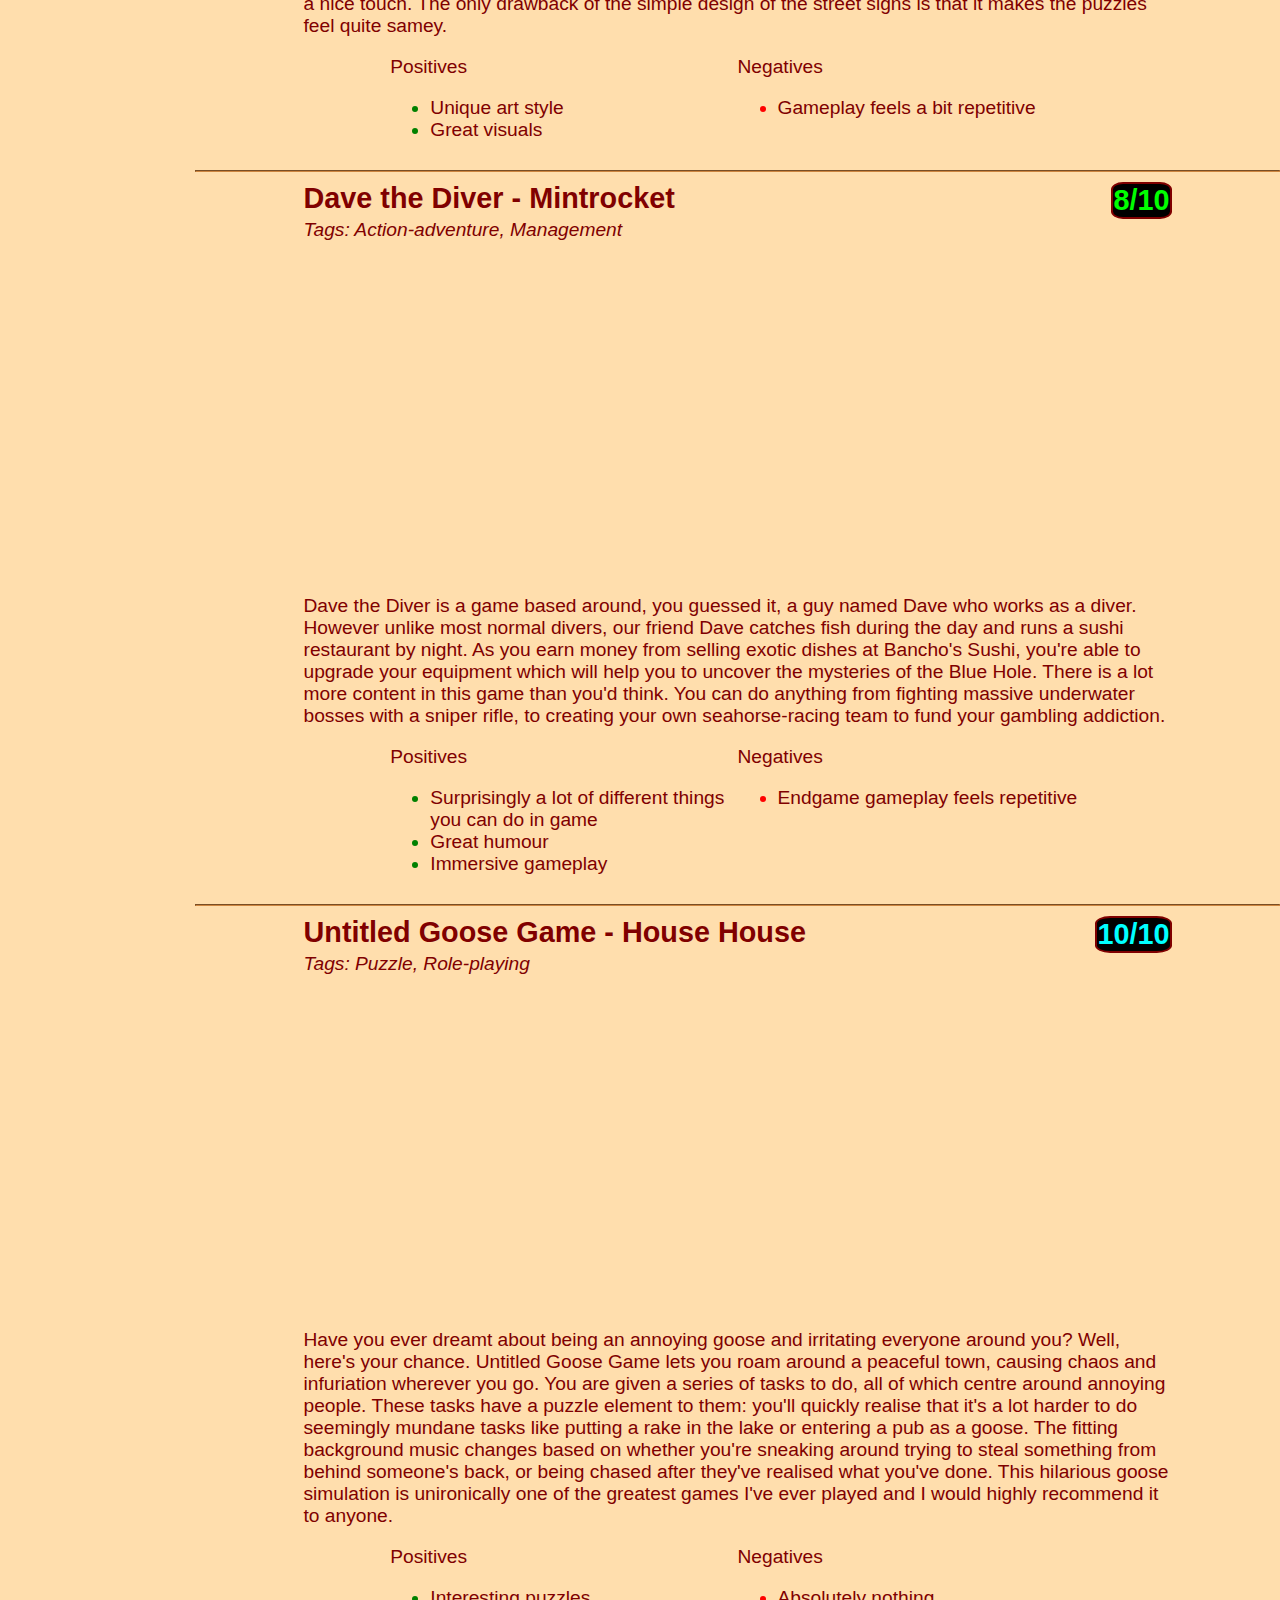
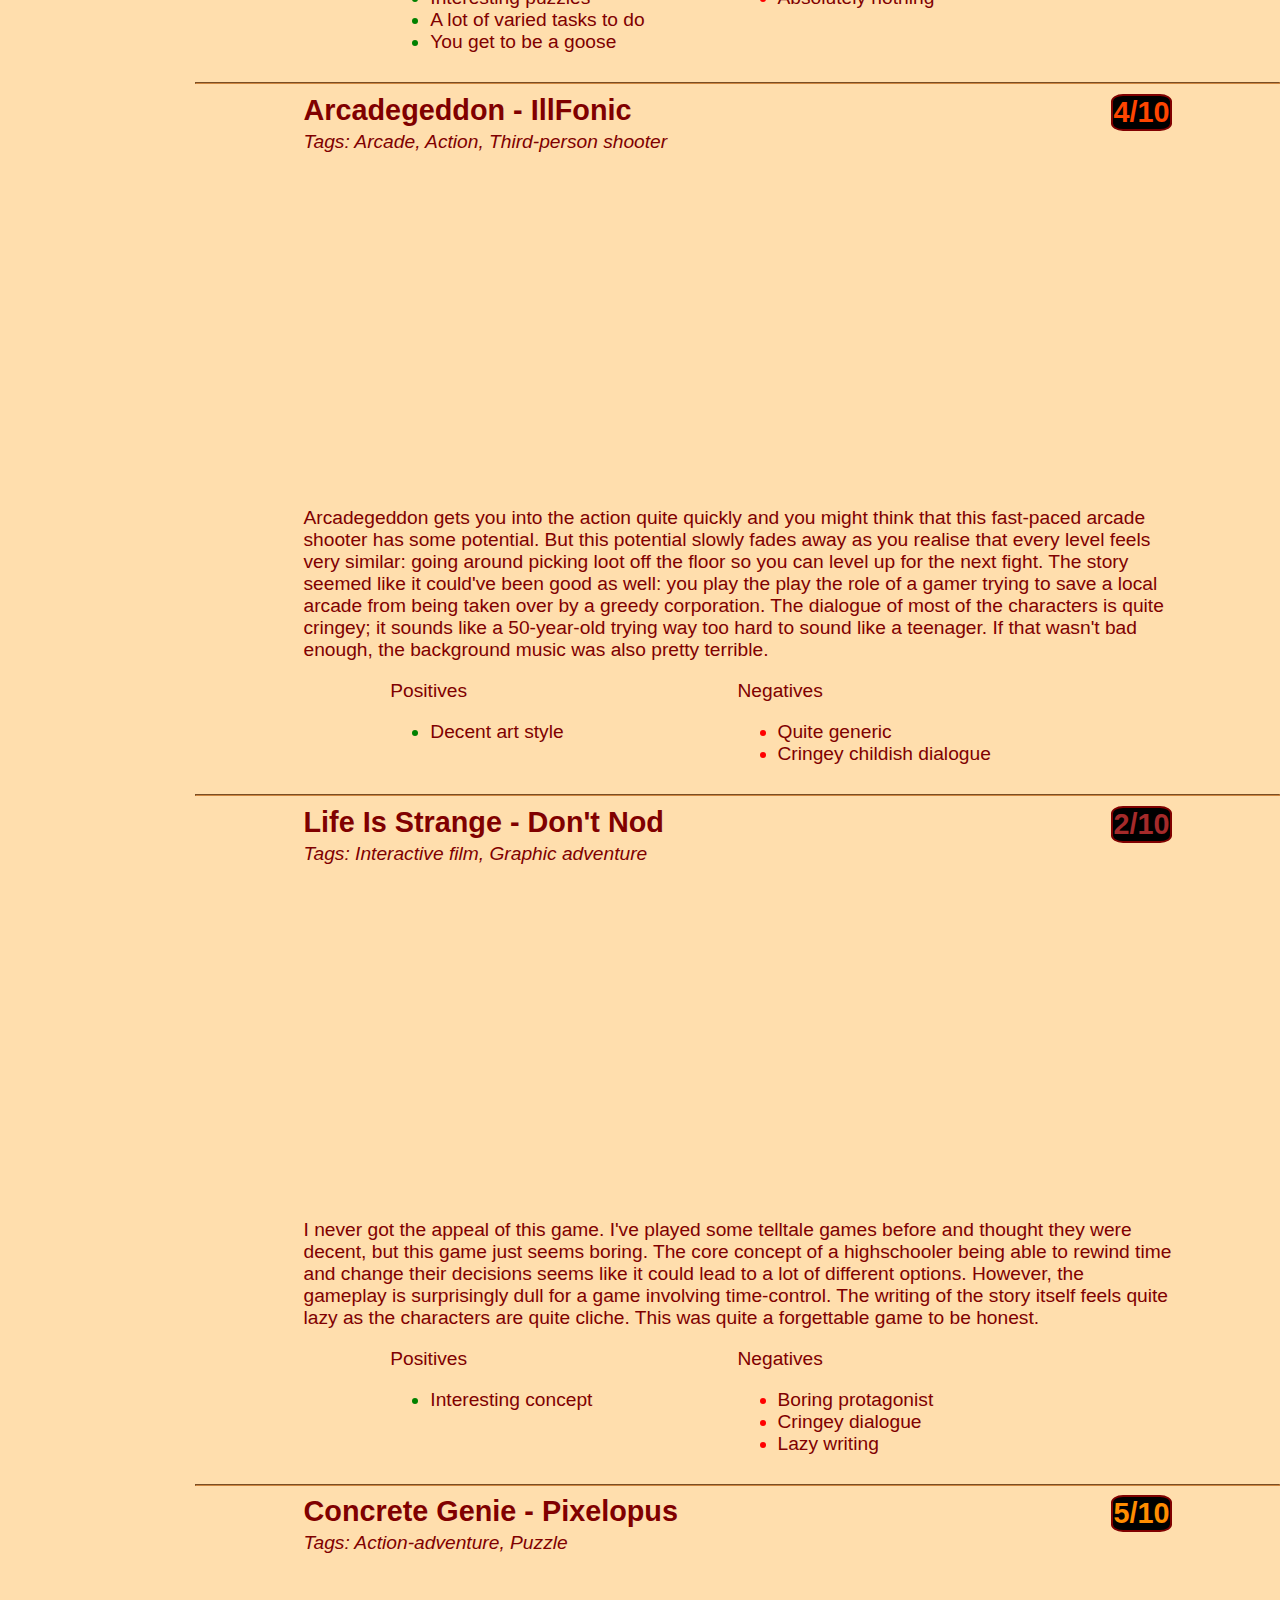
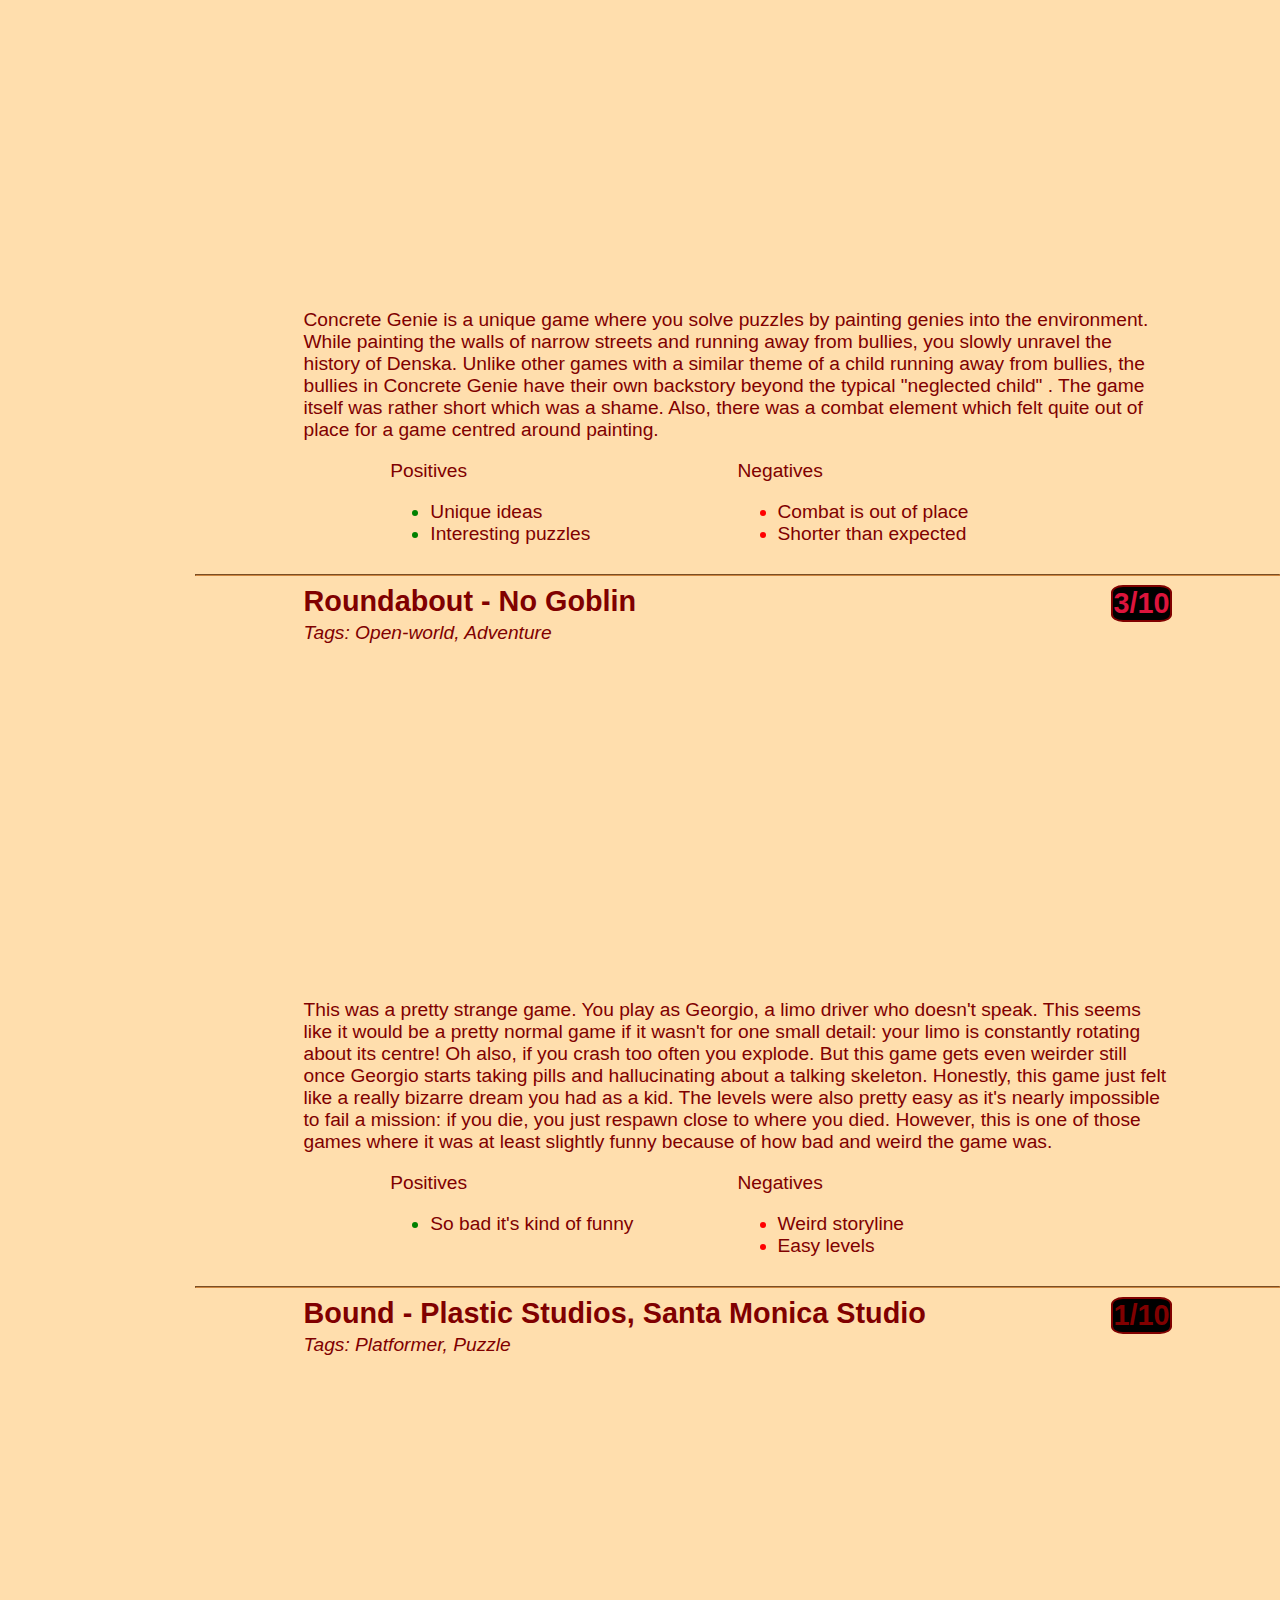
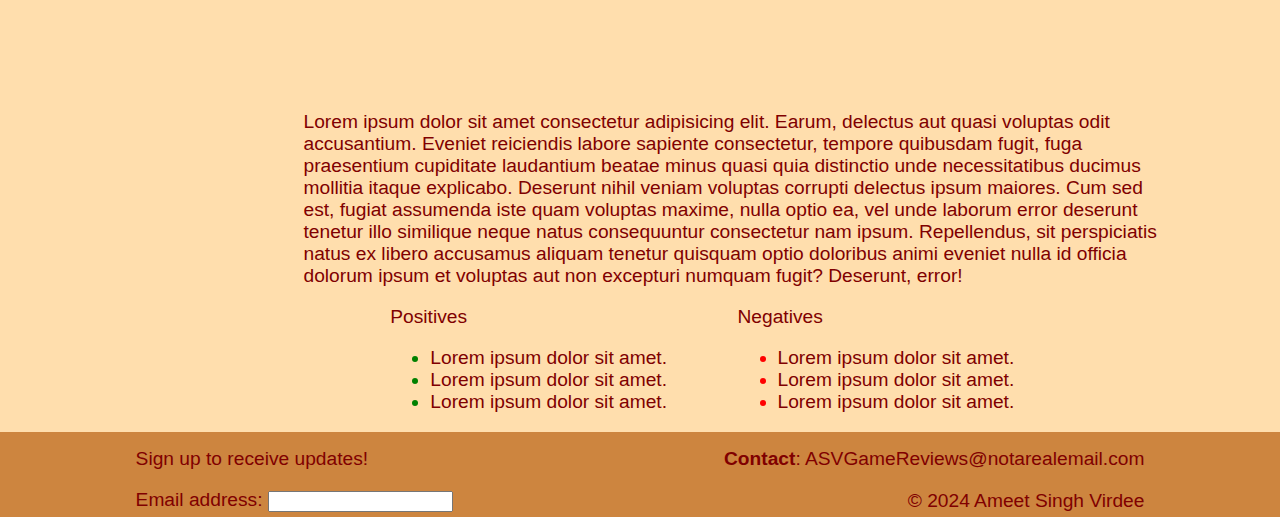
==== commit e9a7de81: "added detail to reviews" ====
--- a/index.html
+++ b/index.html
@@ -5,7 +5,7 @@
     <link rel="stylesheet" href="https://fonts.googleapis.com/css?family=Audiowide">
     <meta charset="UTF-8">
     <meta name="viewport" content="width=device-width, initial-scale=1.0">
-    <title>Document</title>
+    <title>ASV Game Reviews</title>
 </head>
 <body>
     <header id="main-header">
@@ -53,7 +53,7 @@
                                 <ul id="intro">
                                 <li><p>By Ameet Singh Virdee</p></li>
                                 <li><p>Posted on 10/09/2024</p></li>
-                                <li><p>Last updated on 14/09/2024</p></li>
+                                <li><p>Last updated on 15/09/2024</p></li>
                         </ul>
                     </header>
                 </article>
@@ -75,7 +75,7 @@
                         <div class="embed_video">
                             <iframe width="560" height="315" src="https://www.youtube.com/embed/iofYDsA2yqg?si=gbQMoHItj8MH0T5H" title="YouTube video player" frameborder="0" allow="accelerometer; autoplay; clipboard-write; encrypted-media; gyroscope; picture-in-picture; web-share" referrerpolicy="strict-origin-when-cross-origin" allowfullscreen></iframe>
                         </div>
-                        <p>Lorem ipsum dolor sit amet consectetur adipisicing elit. Earum, delectus aut quasi voluptas odit accusantium. Eveniet reiciendis labore sapiente consectetur, tempore quibusdam fugit, fuga praesentium cupiditate laudantium beatae minus quasi quia distinctio unde necessitatibus ducimus mollitia itaque explicabo. Deserunt nihil veniam voluptas corrupti delectus ipsum maiores. Cum sed est, fugiat assumenda iste quam voluptas maxime, nulla optio ea, vel unde laborum error deserunt tenetur illo similique neque natus consequuntur consectetur nam ipsum. Repellendus, sit perspiciatis natus ex libero accusamus aliquam tenetur quisquam optio doloribus animi eveniet nulla id officia dolorum ipsum et voluptas aut non excepturi numquam fugit? Deserunt, error!</p>
+                        <p>My first experience of 2D-platforming was with Hollow Knight, so I was a bit hesitant to try this game as it just platforming and nothing else and so I felt that it might be a bit repetitive and boring after a while. Fortunately I carried on playing and found out just why so many people rave about this game. The game is split in several chapters, each of which introduce new mechanics or obstacles into the game. As you progress from one chapter to the next you are met with a gradual difficulty curve which is hard enough to feel like more of a challenge than the previous one, but not hard enough to be overwhelming. There is also a lot more content for each chapter than it appears at first glance for example: there are strawberries hidden throughout the chapter which serve as collectables, and a crystal heart which you have to solve a hidden puzzle to get. In addition to this, all of the chapters have a more challenging B-side (some of which may induce head-shaped dents in your table), as well as a C-side which might make you want to jump off the top of Mount Celeste. Jokes aside, Celeste's tight platforming and excellent soundtrack makes it must-play game for any gamers looking for a fun platforming challenge.</p>
                         <div class="pos_neg">
                             <div>
                                 <p>Positives</p>
@@ -112,7 +112,7 @@
                         <div class="embed_video">
                             <iframe width="560" height="315" src="https://www.youtube.com/embed/ctX3jVORkkk?si=nDgjtQhu1dSkA6uA" title="YouTube video player" frameborder="0" allow="accelerometer; autoplay; clipboard-write; encrypted-media; gyroscope; picture-in-picture; web-share" referrerpolicy="strict-origin-when-cross-origin" allowfullscreen></iframe>
                         </div>
-                        <p>Lorem ipsum dolor sit amet consectetur adipisicing elit. Earum, delectus aut quasi voluptas odit accusantium. Eveniet reiciendis labore sapiente consectetur, tempore quibusdam fugit, fuga praesentium cupiditate laudantium beatae minus quasi quia distinctio unde necessitatibus ducimus mollitia itaque explicabo. Deserunt nihil veniam voluptas corrupti delectus ipsum maiores. Cum sed est, fugiat assumenda iste quam voluptas maxime, nulla optio ea, vel unde laborum error deserunt tenetur illo similique neque natus consequuntur consectetur nam ipsum. Repellendus, sit perspiciatis natus ex libero accusamus aliquam tenetur quisquam optio doloribus animi eveniet nulla id officia dolorum ipsum et voluptas aut non excepturi numquam fugit? Deserunt, error!</p>
+                        <p>Cult of the Lamb is a truly bizarre combination of adorable characters along with a sinister and creepy plot. In this game you can go from dancing with your cute-looking followers, to sacrificing one of them in a disturbing ritual in a matter of seconds. As the name suggests, you are a lamb who leads a cult. Pretty normal, right? The gameplay essentially alternates between going on 'crusades' to gather resources and find more followers to indoctrinate into your cult, and using the resources you've gathered to craft new buildings to improve and develop your cult. Each 'crusade' is a roguelike dungeon run, fighting through hordes of enemies until you reach a boss-battle at the end. Although the combat is good and you have a range of attacks to use, the runs do end up feeling like more of an unvaried routine later in the game. Similarly to the combat, the cult progression becomes tedious after a while. Although the game starts off as unique and engaging, it does start to get a little bit repetitive the further you get into it.</p>
                         <div class="pos_neg">
                             <div>
                                 <p>Positives</p>
@@ -149,20 +149,20 @@
                         <div class="embed_video">
                             <iframe width="560" height="315" src="https://www.youtube.com/embed/RN5GSIWIN1k?si=0shJRGWD_qsZRdb4" title="YouTube video player" frameborder="0" allow="accelerometer; autoplay; clipboard-write; encrypted-media; gyroscope; picture-in-picture; web-share" referrerpolicy="strict-origin-when-cross-origin" allowfullscreen></iframe>
                         </div>
-                        <p>Lorem ipsum dolor sit amet consectetur adipisicing elit. Earum, delectus aut quasi voluptas odit accusantium. Eveniet reiciendis labore sapiente consectetur, tempore quibusdam fugit, fuga praesentium cupiditate laudantium beatae minus quasi quia distinctio unde necessitatibus ducimus mollitia itaque explicabo. Deserunt nihil veniam voluptas corrupti delectus ipsum maiores. Cum sed est, fugiat assumenda iste quam voluptas maxime, nulla optio ea, vel unde laborum error deserunt tenetur illo similique neque natus consequuntur consectetur nam ipsum. Repellendus, sit perspiciatis natus ex libero accusamus aliquam tenetur quisquam optio doloribus animi eveniet nulla id officia dolorum ipsum et voluptas aut non excepturi numquam fugit? Deserunt, error!</p>
-                        <div class="pos_neg">
-                            <div>
-                                <p>Positives</p>
-                                <ul class="pos">
-                                    <li>Captivating graphics</li>
+                        <p>Turn-based deck-builders aren't really my cup of tea, but since this game is published by Devolver Digital (who have published a lot of my favourite games), I thought I'd give it a try. This is probably one of the most engrossing games I've ever played. What starts off as a simple card game in a dark cabin unexpectedly develops into something greater. I don't really want to give away too much information about the game in case you haven't played it yet; there are so many twists and turns that I would hate to spoil. All I have to say is this: even if you're not the biggest fan of turn-based deck-builders, I'd still recommend giving this game a go as you might be surprised.</p>
+                        <div class="pos_neg">
+                            <div>
+                                <p>Positives</p>
+                                <ul class="pos">
+                                    <li>Captivating story</li>
                                     <li>Cryptic and mysterious lore</li>
-                                    <li>Unexpected story progression</li>
-                                </ul>
-                            </div>
-                            <div>
-                                <p>Negatives</p>
-                                <ul class = "neg">
-                                    <li>Newgame+ content is a bit tedious</li>
+                                    <li>Unexpected twists and turns</li>
+                                </ul>
+                            </div>
+                            <div>
+                                <p>Negatives</p>
+                                <ul class = "neg">
+                                    <li>Newgame+ content is a bit repetitive</li>
                                 </ul>
                             </div>
                         </div>
@@ -185,7 +185,7 @@
                         <div class="embed_video">
                             <iframe width="560" height="315" src="https://www.youtube.com/embed/dLzHwweCn_8?si=7UHQ-mNWb1QobBuO" title="YouTube video player" frameborder="0" allow="accelerometer; autoplay; clipboard-write; encrypted-media; gyroscope; picture-in-picture; web-share" referrerpolicy="strict-origin-when-cross-origin" allowfullscreen></iframe>
                         </div>
-                        <p>Lorem ipsum dolor sit amet consectetur adipisicing elit. Earum, delectus aut quasi voluptas odit accusantium. Eveniet reiciendis labore sapiente consectetur, tempore quibusdam fugit, fuga praesentium cupiditate laudantium beatae minus quasi quia distinctio unde necessitatibus ducimus mollitia itaque explicabo. Deserunt nihil veniam voluptas corrupti delectus ipsum maiores. Cum sed est, fugiat assumenda iste quam voluptas maxime, nulla optio ea, vel unde laborum error deserunt tenetur illo similique neque natus consequuntur consectetur nam ipsum. Repellendus, sit perspiciatis natus ex libero accusamus aliquam tenetur quisquam optio doloribus animi eveniet nulla id officia dolorum ipsum et voluptas aut non excepturi numquam fugit? Deserunt, error!</p>
+                        <p>The Pedestrian creatively turns street signs into platformer puzzles. As a fan of unique puzzle games, I had to try this one out as soon as I saw the trailer. The game has quite a cool art style; the relatively plain and basic design of the puzzles in the street signs contrasts excellently with rest of the highly detailed environment. The vivid environment is also sometimes included as part of the puzzle, which is a nice touch. The only drawback of the simple design of the street signs is that it makes the puzzles feel quite samey.</p>
                         <div class="pos_neg">
                             <div>
                                 <p>Positives</p>
@@ -197,7 +197,7 @@
                             <div>
                                 <p>Negatives</p>
                                 <ul class = "neg">
-                                    <li>Gameplay is a bit repetitive </li>
+                                    <li>Gameplay feels a bit repetitive </li>
                                 </ul>
                             </div>
                         </div>
@@ -220,7 +220,7 @@
                         <div class="embed_video">
                             <iframe width="560" height="315" src="https://www.youtube.com/embed/p85VHMpE0to?si=UlQn3jLCXeQuQFCB" title="YouTube video player" frameborder="0" allow="accelerometer; autoplay; clipboard-write; encrypted-media; gyroscope; picture-in-picture; web-share" referrerpolicy="strict-origin-when-cross-origin" allowfullscreen></iframe>
                         </div>
-                        <p>Lorem ipsum dolor sit amet consectetur adipisicing elit. Earum, delectus aut quasi voluptas odit accusantium. Eveniet reiciendis labore sapiente consectetur, tempore quibusdam fugit, fuga praesentium cupiditate laudantium beatae minus quasi quia distinctio unde necessitatibus ducimus mollitia itaque explicabo. Deserunt nihil veniam voluptas corrupti delectus ipsum maiores. Cum sed est, fugiat assumenda iste quam voluptas maxime, nulla optio ea, vel unde laborum error deserunt tenetur illo similique neque natus consequuntur consectetur nam ipsum. Repellendus, sit perspiciatis natus ex libero accusamus aliquam tenetur quisquam optio doloribus animi eveniet nulla id officia dolorum ipsum et voluptas aut non excepturi numquam fugit? Deserunt, error!</p>
+                        <p>Dave the Diver is a game based around, you guessed it, a guy named Dave who works as a diver. However unlike most normal divers, our friend Dave catches fish during the day and runs a sushi restaurant by night. As you earn money from selling exotic dishes at Bancho's Sushi, you're able to upgrade your equipment which will help you to uncover the mysteries of the Blue Hole. There is a lot more content in this game than you'd think. You can do anything from fighting massive underwater bosses with a sniper rifle, to creating your own seahorse-racing team to fund your gambling addiction.</p>
                         <div class="pos_neg">
                             <div>
                                 <p>Positives</p>
@@ -257,7 +257,7 @@
                         <div class="embed_video">
                             <iframe width="560" height="315" src="https://www.youtube.com/embed/9LL2AtHo1gk?si=IYHuXxy6zsXwyWN0" title="YouTube video player" frameborder="0" allow="accelerometer; autoplay; clipboard-write; encrypted-media; gyroscope; picture-in-picture; web-share" referrerpolicy="strict-origin-when-cross-origin" allowfullscreen></iframe>
                         </div>
-                        <p>Lorem ipsum dolor sit amet consectetur adipisicing elit. Earum, delectus aut quasi voluptas odit accusantium. Eveniet reiciendis labore sapiente consectetur, tempore quibusdam fugit, fuga praesentium cupiditate laudantium beatae minus quasi quia distinctio unde necessitatibus ducimus mollitia itaque explicabo. Deserunt nihil veniam voluptas corrupti delectus ipsum maiores. Cum sed est, fugiat assumenda iste quam voluptas maxime, nulla optio ea, vel unde laborum error deserunt tenetur illo similique neque natus consequuntur consectetur nam ipsum. Repellendus, sit perspiciatis natus ex libero accusamus aliquam tenetur quisquam optio doloribus animi eveniet nulla id officia dolorum ipsum et voluptas aut non excepturi numquam fugit? Deserunt, error!</p>
+                        <p>Have you ever dreamt about being an annoying goose and irritating everyone around you? Well, here's your chance. Untitled Goose Game lets you roam around a peaceful town, causing chaos and infuriation wherever you go. You are given a series of tasks to do, all of which centre around annoying people. These tasks have a puzzle element to them: you'll quickly realise that it's a lot harder to do seemingly mundane tasks like putting a rake in the lake or entering a pub as a goose. The fitting background music changes based on whether you're sneaking around trying to steal something from behind someone's back, or being chased after they've realised what you've done. This hilarious goose simulation is unironically one of the greatest games I've ever played and I would highly recommend it to anyone.</p>
                         <div class="pos_neg">
                             <div>
                                 <p>Positives</p>
@@ -294,22 +294,19 @@
                         <div class="embed_video">
                             <iframe width="560" height="315" src="https://www.youtube.com/embed/VkGoYKnzsIE?si=220zsH0NzjLPz5G4" title="YouTube video player" frameborder="0" allow="accelerometer; autoplay; clipboard-write; encrypted-media; gyroscope; picture-in-picture; web-share" referrerpolicy="strict-origin-when-cross-origin" allowfullscreen></iframe>
                         </div>
-                        <p>Lorem ipsum dolor sit amet consectetur adipisicing elit. Earum, delectus aut quasi voluptas odit accusantium. Eveniet reiciendis labore sapiente consectetur, tempore quibusdam fugit, fuga praesentium cupiditate laudantium beatae minus quasi quia distinctio unde necessitatibus ducimus mollitia itaque explicabo. Deserunt nihil veniam voluptas corrupti delectus ipsum maiores. Cum sed est, fugiat assumenda iste quam voluptas maxime, nulla optio ea, vel unde laborum error deserunt tenetur illo similique neque natus consequuntur consectetur nam ipsum. Repellendus, sit perspiciatis natus ex libero accusamus aliquam tenetur quisquam optio doloribus animi eveniet nulla id officia dolorum ipsum et voluptas aut non excepturi numquam fugit? Deserunt, error!</p>
-                        <div class="pos_neg">
-                            <div>
-                                <p>Positives</p>
-                                <ul class="pos">
-                                    <li>Lorem ipsum dolor sit amet.</li>
-                                    <li>Lorem ipsum dolor sit amet.</li>
-                                    <li>Lorem ipsum dolor sit amet.</li>
-                                </ul>
-                            </div>
-                            <div>
-                                <p>Negatives</p>
-                                <ul class = "neg">
-                                    <li>Lorem ipsum dolor sit amet.</li>
-                                    <li>Lorem ipsum dolor sit amet.</li>
-                                    <li>Lorem ipsum dolor sit amet.</li>
+                        <p>Arcadegeddon gets you into the action quite quickly and you might think that this fast-paced arcade shooter has some potential. But this potential slowly fades away as you realise that every level feels very similar: going around picking loot off the floor so you can level up for the next fight. The story seemed like it could've been good as well: you play the play the role of a gamer trying to save a local arcade from being taken over by a greedy corporation. The dialogue of most of the characters is quite cringey; it sounds like a 50-year-old trying way too hard to sound like a teenager. If that wasn't bad enough, the background music was also pretty terrible.</p>
+                        <div class="pos_neg">
+                            <div>
+                                <p>Positives</p>
+                                <ul class="pos">
+                                    <li>Decent art style</li>
+                                </ul>
+                            </div>
+                            <div>
+                                <p>Negatives</p>
+                                <ul class = "neg">
+                                    <li>Quite generic</li>
+                                    <li>Cringey childish dialogue</li>
                                 </ul>
                             </div>
                         </div>
@@ -333,22 +330,20 @@
                         <div class="embed_video">
                             <iframe width="560" height="315" src="https://www.youtube.com/embed/AURVxvIZrmU?si=ikDthDIR7BSp36FR" title="YouTube video player" frameborder="0" allow="accelerometer; autoplay; clipboard-write; encrypted-media; gyroscope; picture-in-picture; web-share" referrerpolicy="strict-origin-when-cross-origin" allowfullscreen></iframe>
                         </div>
-                        <p>Lorem ipsum dolor sit amet consectetur adipisicing elit. Earum, delectus aut quasi voluptas odit accusantium. Eveniet reiciendis labore sapiente consectetur, tempore quibusdam fugit, fuga praesentium cupiditate laudantium beatae minus quasi quia distinctio unde necessitatibus ducimus mollitia itaque explicabo. Deserunt nihil veniam voluptas corrupti delectus ipsum maiores. Cum sed est, fugiat assumenda iste quam voluptas maxime, nulla optio ea, vel unde laborum error deserunt tenetur illo similique neque natus consequuntur consectetur nam ipsum. Repellendus, sit perspiciatis natus ex libero accusamus aliquam tenetur quisquam optio doloribus animi eveniet nulla id officia dolorum ipsum et voluptas aut non excepturi numquam fugit? Deserunt, error!</p>
-                        <div class="pos_neg">
-                            <div>
-                                <p>Positives</p>
-                                <ul class="pos">
-                                    <li>Lorem ipsum dolor sit amet.</li>
-                                    <li>Lorem ipsum dolor sit amet.</li>
-                                    <li>Lorem ipsum dolor sit amet.</li>
-                                </ul>
-                            </div>
-                            <div>
-                                <p>Negatives</p>
-                                <ul class = "neg">
-                                    <li>Lorem ipsum dolor sit amet.</li>
-                                    <li>Lorem ipsum dolor sit amet.</li>
-                                    <li>Lorem ipsum dolor sit amet.</li>
+                        <p>I never got the appeal of this game. I've played some telltale games before and thought they were decent, but this game just seems boring. The core concept of a highschooler being able to rewind time and change their decisions seems like it could lead to a lot of different options. However, the gameplay is surprisingly dull for a game involving time-control. The writing of the story itself feels quite lazy as the characters are quite cliche. This was quite a forgettable game to be honest.</p>
+                        <div class="pos_neg">
+                            <div>
+                                <p>Positives</p>
+                                <ul class="pos">
+                                    <li>Interesting concept</li>
+                                </ul>
+                            </div>
+                            <div>
+                                <p>Negatives</p>
+                                <ul class = "neg">
+                                    <li>Boring protagonist</li>
+                                    <li>Cringey dialogue</li>
+                                    <li>Lazy writing</li>
                                 </ul>
                             </div>
                         </div>
@@ -371,22 +366,20 @@
                         <div class="embed_video">
                             <iframe width="560" height="315" src="https://www.youtube.com/embed/SoIf3HNI-DQ?si=at5QUINw1XYVO3AI" title="YouTube video player" frameborder="0" allow="accelerometer; autoplay; clipboard-write; encrypted-media; gyroscope; picture-in-picture; web-share" referrerpolicy="strict-origin-when-cross-origin" allowfullscreen></iframe>
                         </div>
-                        <p>Lorem ipsum dolor sit amet consectetur adipisicing elit. Earum, delectus aut quasi voluptas odit accusantium. Eveniet reiciendis labore sapiente consectetur, tempore quibusdam fugit, fuga praesentium cupiditate laudantium beatae minus quasi quia distinctio unde necessitatibus ducimus mollitia itaque explicabo. Deserunt nihil veniam voluptas corrupti delectus ipsum maiores. Cum sed est, fugiat assumenda iste quam voluptas maxime, nulla optio ea, vel unde laborum error deserunt tenetur illo similique neque natus consequuntur consectetur nam ipsum. Repellendus, sit perspiciatis natus ex libero accusamus aliquam tenetur quisquam optio doloribus animi eveniet nulla id officia dolorum ipsum et voluptas aut non excepturi numquam fugit? Deserunt, error!</p>
-                        <div class="pos_neg">
-                            <div>
-                                <p>Positives</p>
-                                <ul class="pos">
-                                    <li>Lorem ipsum dolor sit amet.</li>
-                                    <li>Lorem ipsum dolor sit amet.</li>
-                                    <li>Lorem ipsum dolor sit amet.</li>
-                                </ul>
-                            </div>
-                            <div>
-                                <p>Negatives</p>
-                                <ul class = "neg">
-                                    <li>Lorem ipsum dolor sit amet.</li>
-                                    <li>Lorem ipsum dolor sit amet.</li>
-                                    <li>Lorem ipsum dolor sit amet.</li>
+                        <p> Concrete Genie is a unique game where you solve puzzles by painting genies into the environment. While painting the walls of narrow streets and running away from bullies, you slowly unravel the history of Denska. Unlike other games with a similar theme of a child running away from bullies, the bullies in Concrete Genie have their own backstory beyond the typical "neglected child" . The game itself was rather short which was a shame. Also, there was a combat element which felt quite out of place for a game centred around painting.</p>
+                        <div class="pos_neg">
+                            <div>
+                                <p>Positives</p>
+                                <ul class="pos">
+                                    <li>Unique ideas</li>
+                                    <li>Interesting puzzles</li>
+                                </ul>
+                            </div>
+                            <div>
+                                <p>Negatives</p>
+                                <ul class = "neg">
+                                    <li>Combat is out of place</li>
+                                    <li>Shorter than expected</li>
                                 </ul>
                             </div>
                         </div>
@@ -409,22 +402,19 @@
                         <div class="embed_video">
                             <iframe width="560" height="315" src="https://www.youtube.com/embed/MpfBnMmpQsE?si=KcJft_IX9S6d4c3e" title="YouTube video player" frameborder="0" allow="accelerometer; autoplay; clipboard-write; encrypted-media; gyroscope; picture-in-picture; web-share" referrerpolicy="strict-origin-when-cross-origin" allowfullscreen></iframe>
                         </div>
-                        <p>Lorem ipsum dolor sit amet consectetur adipisicing elit. Earum, delectus aut quasi voluptas odit accusantium. Eveniet reiciendis labore sapiente consectetur, tempore quibusdam fugit, fuga praesentium cupiditate laudantium beatae minus quasi quia distinctio unde necessitatibus ducimus mollitia itaque explicabo. Deserunt nihil veniam voluptas corrupti delectus ipsum maiores. Cum sed est, fugiat assumenda iste quam voluptas maxime, nulla optio ea, vel unde laborum error deserunt tenetur illo similique neque natus consequuntur consectetur nam ipsum. Repellendus, sit perspiciatis natus ex libero accusamus aliquam tenetur quisquam optio doloribus animi eveniet nulla id officia dolorum ipsum et voluptas aut non excepturi numquam fugit? Deserunt, error!</p>
-                        <div class="pos_neg">
-                            <div>
-                                <p>Positives</p>
-                                <ul class="pos">
-                                    <li>Lorem ipsum dolor sit amet.</li>
-                                    <li>Lorem ipsum dolor sit amet.</li>
-                                    <li>Lorem ipsum dolor sit amet.</li>
-                                </ul>
-                            </div>
-                            <div>
-                                <p>Negatives</p>
-                                <ul class = "neg">
-                                    <li>Lorem ipsum dolor sit amet.</li>
-                                    <li>Lorem ipsum dolor sit amet.</li>
-                                    <li>Lorem ipsum dolor sit amet.</li>
+                        <p>This was a pretty strange game. You play as Georgio, a limo driver who doesn't speak. This seems like it would be a pretty normal game if it wasn't for one small detail: your limo is constantly rotating about its centre! Oh also, if you crash too often you explode. But this game gets even weirder still once Georgio starts taking pills and hallucinating about a talking skeleton. Honestly, this game just felt like a really bizarre dream you had as a kid. The levels were also pretty easy as it's nearly impossible to fail a mission: if you die, you just respawn close to where you died. However, this is one of those games where it was at least slightly funny because of how bad and weird the game was.</p>
+                        <div class="pos_neg">
+                            <div>
+                                <p>Positives</p>
+                                <ul class="pos">
+                                    <li>So bad it's kind of funny</li>
+                                </ul>
+                            </div>
+                            <div>
+                                <p>Negatives</p>
+                                <ul class = "neg">
+                                    <li>Weird storyline</li>
+                                    <li>Easy levels</li>
                                 </ul>
                             </div>
                         </div>
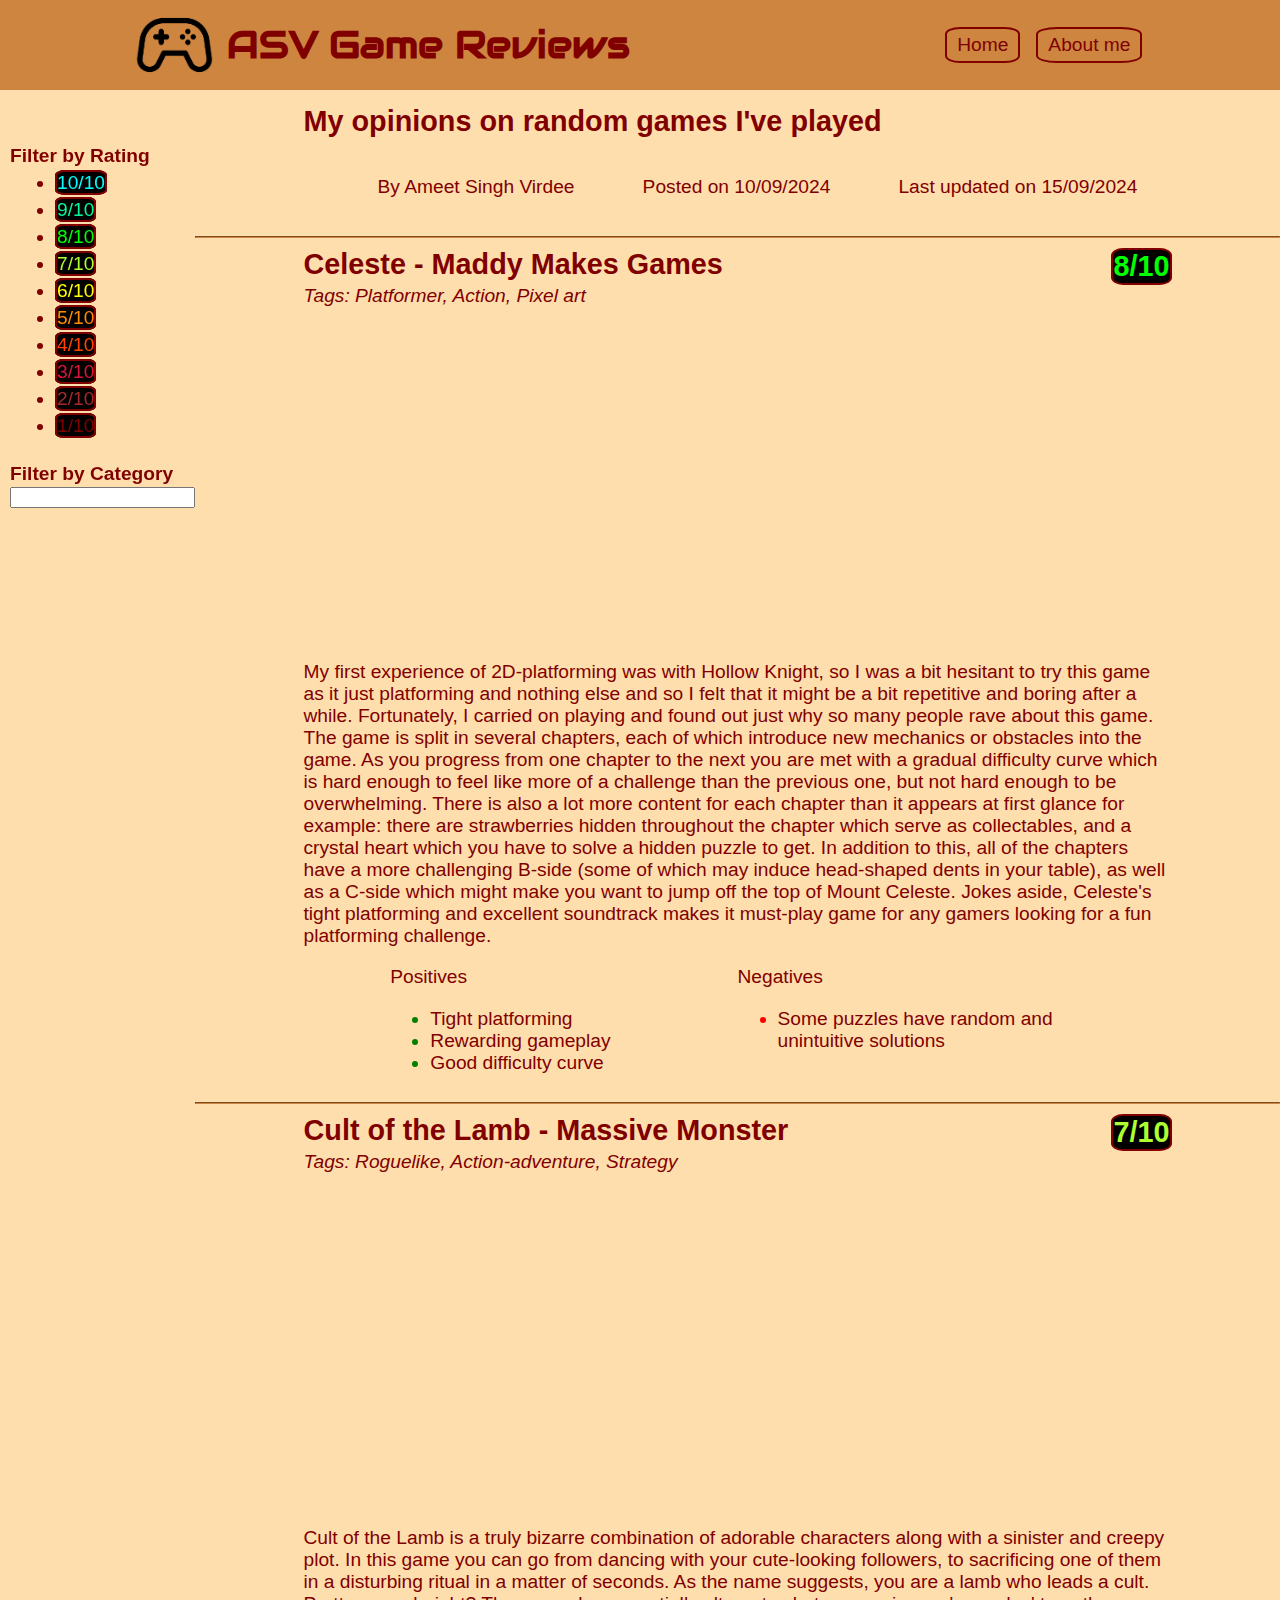
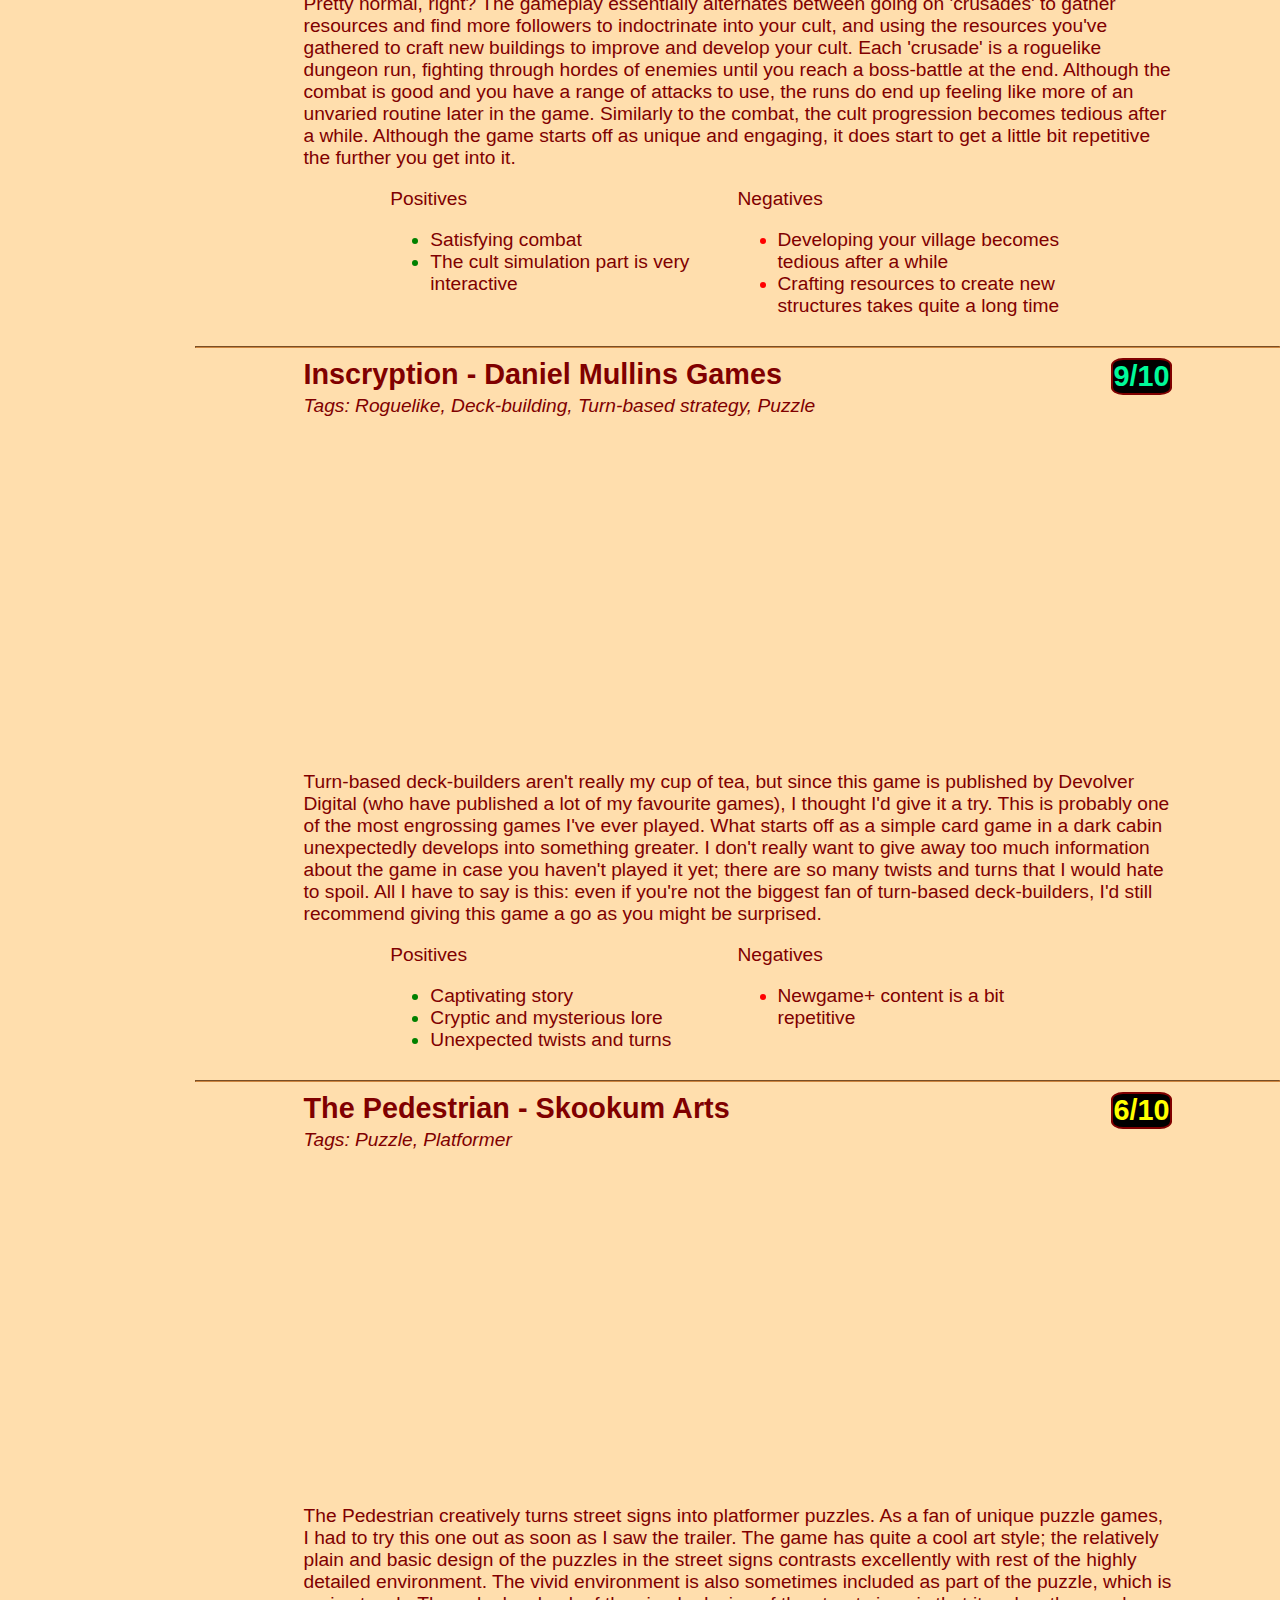
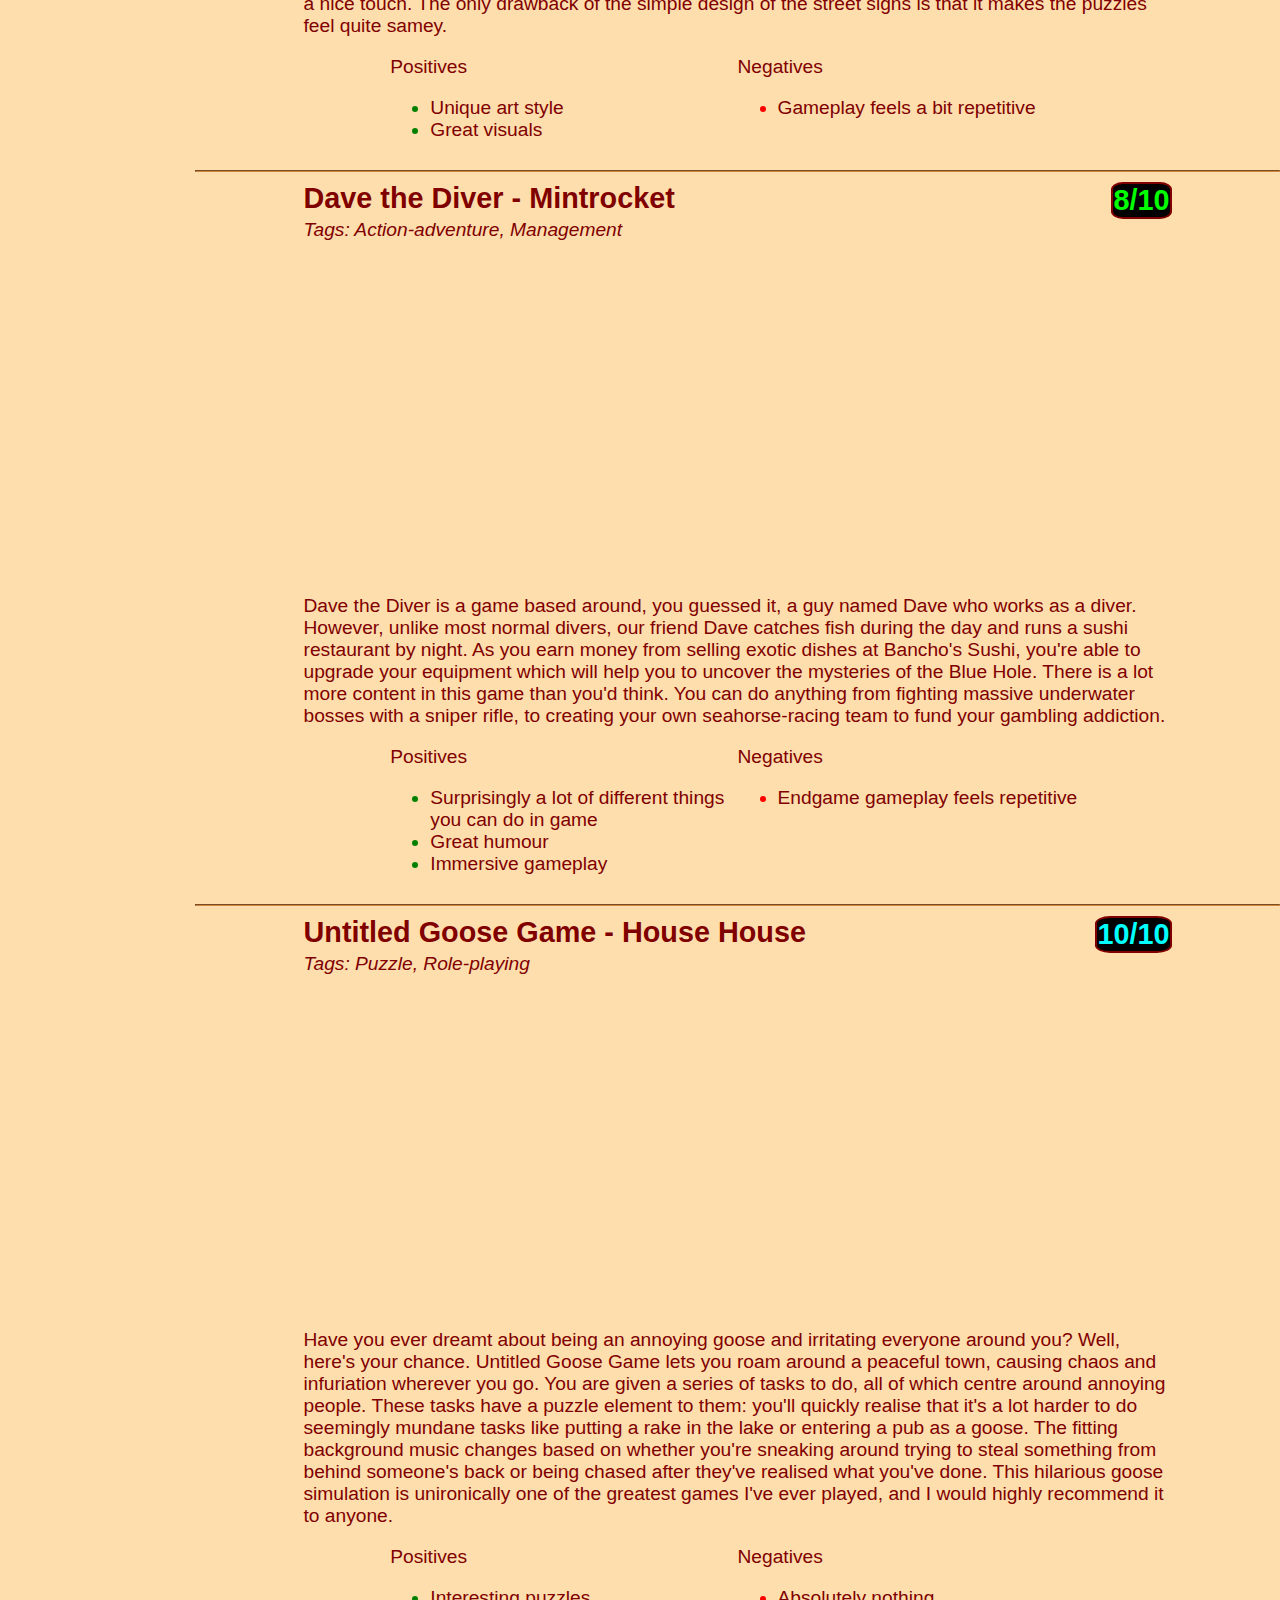
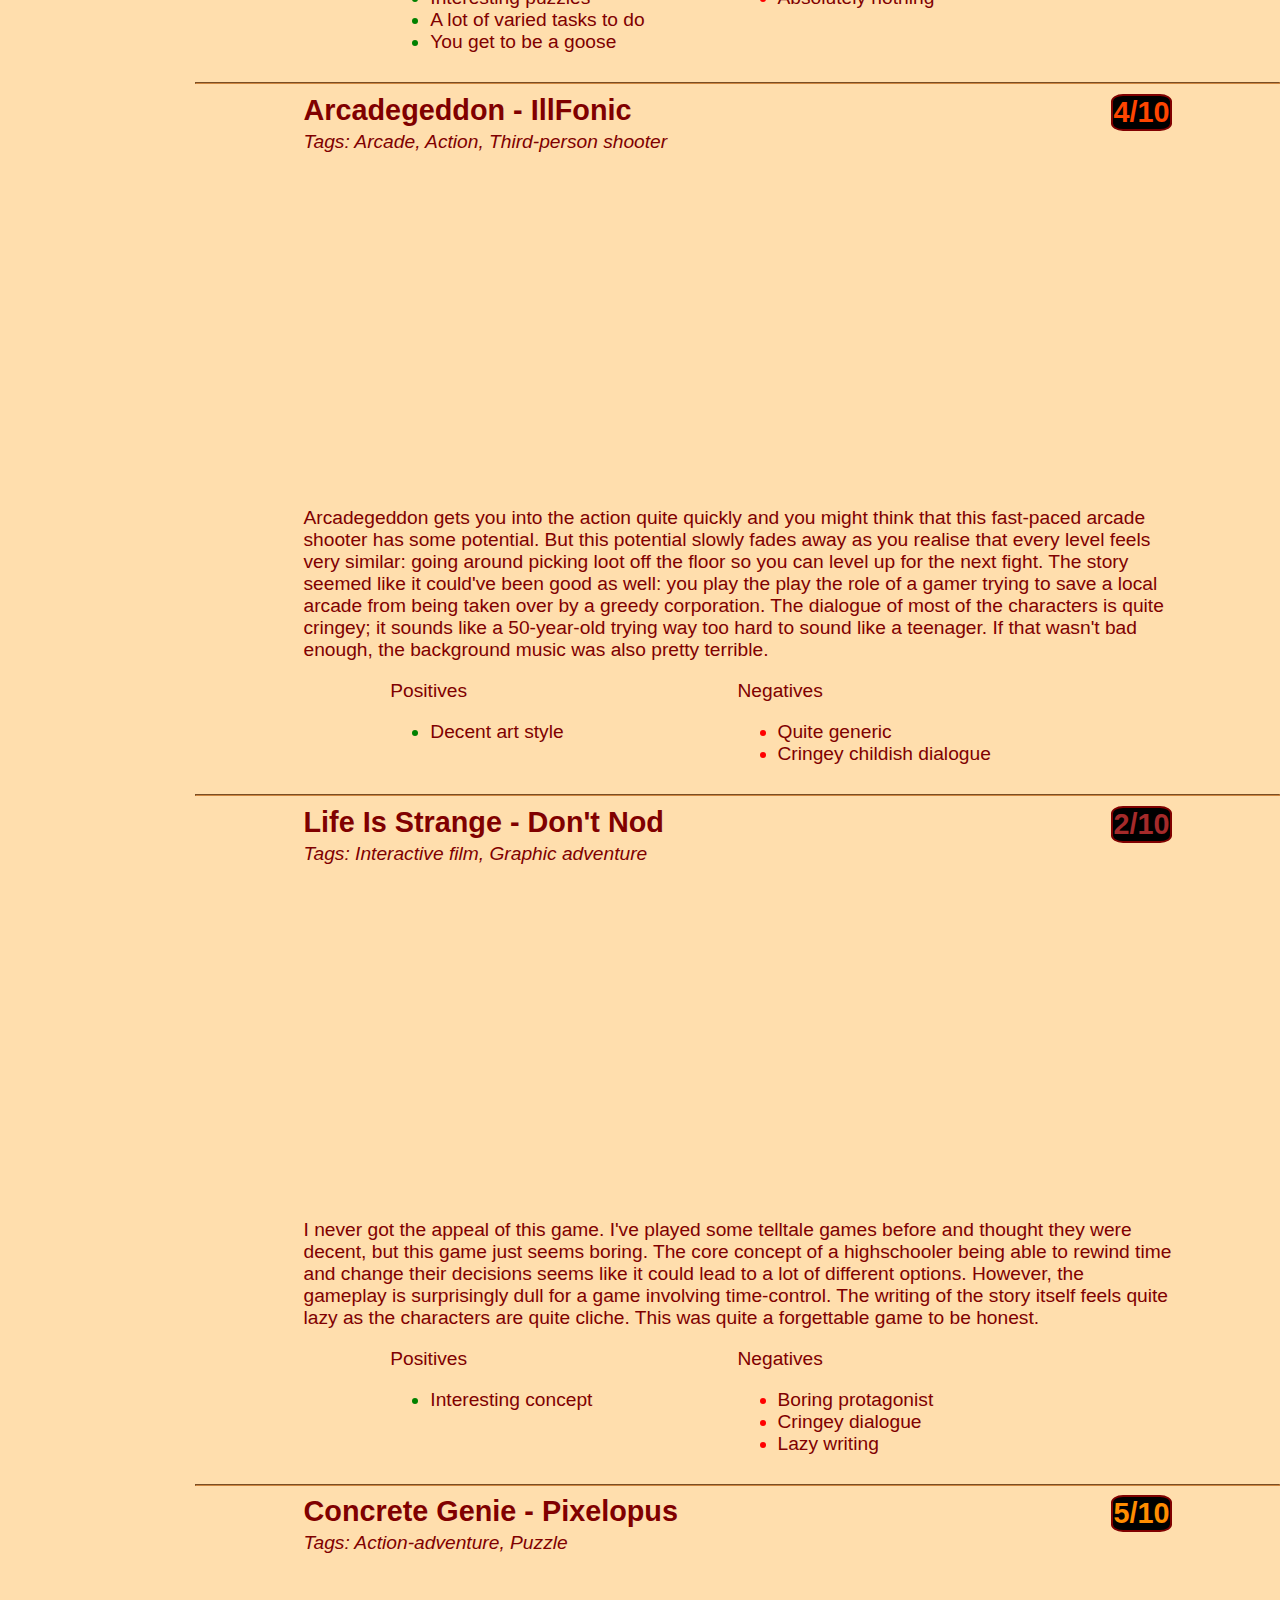
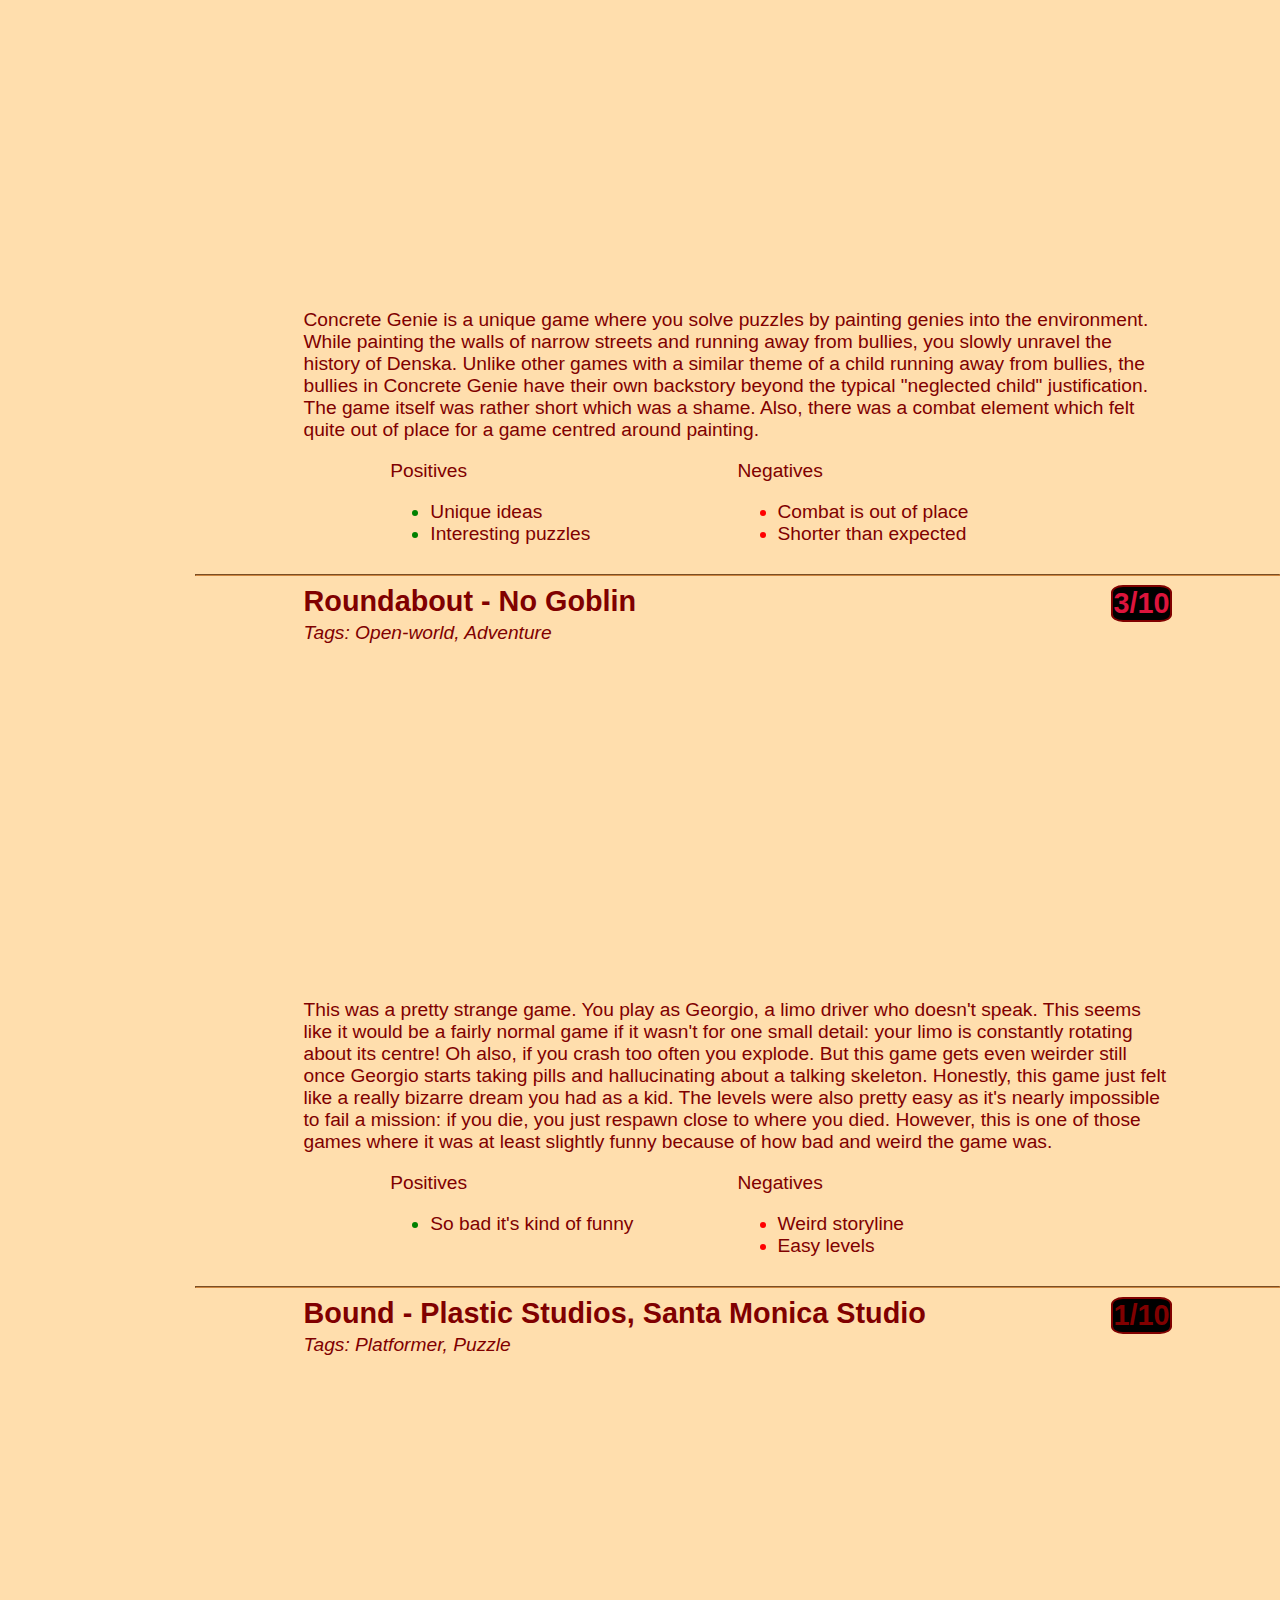
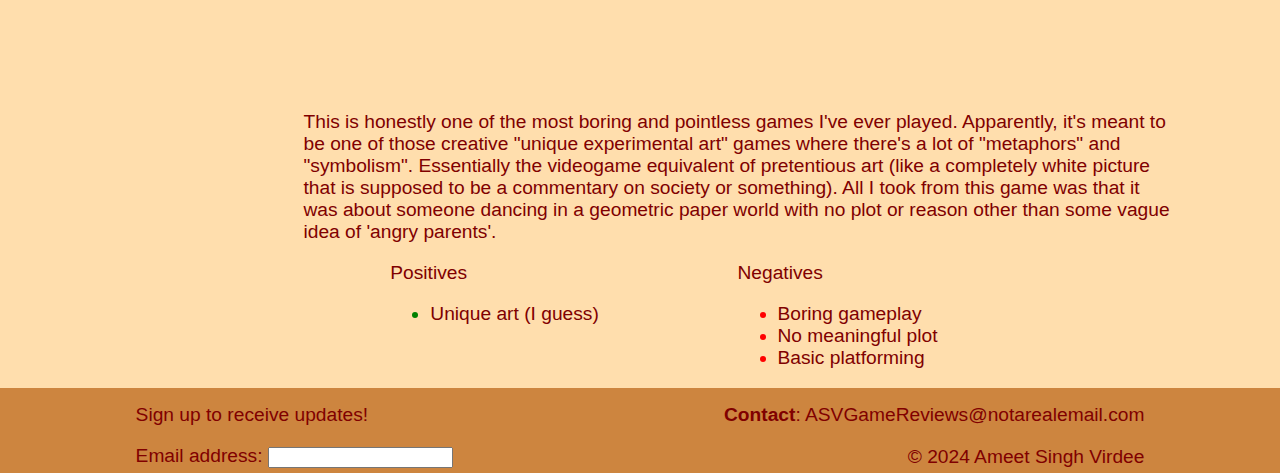
==== commit 31227f39: "changed some review content" ====
--- a/index.html
+++ b/index.html
@@ -75,7 +75,7 @@
                         <div class="embed_video">
                             <iframe width="560" height="315" src="https://www.youtube.com/embed/iofYDsA2yqg?si=gbQMoHItj8MH0T5H" title="YouTube video player" frameborder="0" allow="accelerometer; autoplay; clipboard-write; encrypted-media; gyroscope; picture-in-picture; web-share" referrerpolicy="strict-origin-when-cross-origin" allowfullscreen></iframe>
                         </div>
-                        <p>My first experience of 2D-platforming was with Hollow Knight, so I was a bit hesitant to try this game as it just platforming and nothing else and so I felt that it might be a bit repetitive and boring after a while. Fortunately I carried on playing and found out just why so many people rave about this game. The game is split in several chapters, each of which introduce new mechanics or obstacles into the game. As you progress from one chapter to the next you are met with a gradual difficulty curve which is hard enough to feel like more of a challenge than the previous one, but not hard enough to be overwhelming. There is also a lot more content for each chapter than it appears at first glance for example: there are strawberries hidden throughout the chapter which serve as collectables, and a crystal heart which you have to solve a hidden puzzle to get. In addition to this, all of the chapters have a more challenging B-side (some of which may induce head-shaped dents in your table), as well as a C-side which might make you want to jump off the top of Mount Celeste. Jokes aside, Celeste's tight platforming and excellent soundtrack makes it must-play game for any gamers looking for a fun platforming challenge.</p>
+                        <p>My first experience of 2D-platforming was with Hollow Knight, so I was a bit hesitant to try this game as it just platforming and nothing else and so I felt that it might be a bit repetitive and boring after a while. Fortunately, I carried on playing and found out just why so many people rave about this game. The game is split in several chapters, each of which introduce new mechanics or obstacles into the game. As you progress from one chapter to the next you are met with a gradual difficulty curve which is hard enough to feel like more of a challenge than the previous one, but not hard enough to be overwhelming. There is also a lot more content for each chapter than it appears at first glance for example: there are strawberries hidden throughout the chapter which serve as collectables, and a crystal heart which you have to solve a hidden puzzle to get. In addition to this, all of the chapters have a more challenging B-side (some of which may induce head-shaped dents in your table), as well as a C-side which might make you want to jump off the top of Mount Celeste. Jokes aside, Celeste's tight platforming and excellent soundtrack makes it must-play game for any gamers looking for a fun platforming challenge.</p>
                         <div class="pos_neg">
                             <div>
                                 <p>Positives</p>
@@ -88,7 +88,7 @@
                             <div>
                                 <p>Negatives</p>
                                 <ul class = "neg">
-                                    <li>Some puzzles have really random and inintuitive solutions</li>
+                                    <li>Some puzzles have random and unintuitive solutions</li>
                                 </ul>
                             </div>
                         </div>
@@ -220,7 +220,7 @@
                         <div class="embed_video">
                             <iframe width="560" height="315" src="https://www.youtube.com/embed/p85VHMpE0to?si=UlQn3jLCXeQuQFCB" title="YouTube video player" frameborder="0" allow="accelerometer; autoplay; clipboard-write; encrypted-media; gyroscope; picture-in-picture; web-share" referrerpolicy="strict-origin-when-cross-origin" allowfullscreen></iframe>
                         </div>
-                        <p>Dave the Diver is a game based around, you guessed it, a guy named Dave who works as a diver. However unlike most normal divers, our friend Dave catches fish during the day and runs a sushi restaurant by night. As you earn money from selling exotic dishes at Bancho's Sushi, you're able to upgrade your equipment which will help you to uncover the mysteries of the Blue Hole. There is a lot more content in this game than you'd think. You can do anything from fighting massive underwater bosses with a sniper rifle, to creating your own seahorse-racing team to fund your gambling addiction.</p>
+                        <p>Dave the Diver is a game based around, you guessed it, a guy named Dave who works as a diver. However, unlike most normal divers, our friend Dave catches fish during the day and runs a sushi restaurant by night. As you earn money from selling exotic dishes at Bancho's Sushi, you're able to upgrade your equipment which will help you to uncover the mysteries of the Blue Hole. There is a lot more content in this game than you'd think. You can do anything from fighting massive underwater bosses with a sniper rifle, to creating your own seahorse-racing team to fund your gambling addiction.</p>
                         <div class="pos_neg">
                             <div>
                                 <p>Positives</p>
@@ -257,7 +257,7 @@
                         <div class="embed_video">
                             <iframe width="560" height="315" src="https://www.youtube.com/embed/9LL2AtHo1gk?si=IYHuXxy6zsXwyWN0" title="YouTube video player" frameborder="0" allow="accelerometer; autoplay; clipboard-write; encrypted-media; gyroscope; picture-in-picture; web-share" referrerpolicy="strict-origin-when-cross-origin" allowfullscreen></iframe>
                         </div>
-                        <p>Have you ever dreamt about being an annoying goose and irritating everyone around you? Well, here's your chance. Untitled Goose Game lets you roam around a peaceful town, causing chaos and infuriation wherever you go. You are given a series of tasks to do, all of which centre around annoying people. These tasks have a puzzle element to them: you'll quickly realise that it's a lot harder to do seemingly mundane tasks like putting a rake in the lake or entering a pub as a goose. The fitting background music changes based on whether you're sneaking around trying to steal something from behind someone's back, or being chased after they've realised what you've done. This hilarious goose simulation is unironically one of the greatest games I've ever played and I would highly recommend it to anyone.</p>
+                        <p>Have you ever dreamt about being an annoying goose and irritating everyone around you? Well, here's your chance. Untitled Goose Game lets you roam around a peaceful town, causing chaos and infuriation wherever you go. You are given a series of tasks to do, all of which centre around annoying people. These tasks have a puzzle element to them: you'll quickly realise that it's a lot harder to do seemingly mundane tasks like putting a rake in the lake or entering a pub as a goose. The fitting background music changes based on whether you're sneaking around trying to steal something from behind someone's back or being chased after they've realised what you've done. This hilarious goose simulation is unironically one of the greatest games I've ever played, and I would highly recommend it to anyone.</p>
                         <div class="pos_neg">
                             <div>
                                 <p>Positives</p>
@@ -366,7 +366,7 @@
                         <div class="embed_video">
                             <iframe width="560" height="315" src="https://www.youtube.com/embed/SoIf3HNI-DQ?si=at5QUINw1XYVO3AI" title="YouTube video player" frameborder="0" allow="accelerometer; autoplay; clipboard-write; encrypted-media; gyroscope; picture-in-picture; web-share" referrerpolicy="strict-origin-when-cross-origin" allowfullscreen></iframe>
                         </div>
-                        <p> Concrete Genie is a unique game where you solve puzzles by painting genies into the environment. While painting the walls of narrow streets and running away from bullies, you slowly unravel the history of Denska. Unlike other games with a similar theme of a child running away from bullies, the bullies in Concrete Genie have their own backstory beyond the typical "neglected child" . The game itself was rather short which was a shame. Also, there was a combat element which felt quite out of place for a game centred around painting.</p>
+                        <p> Concrete Genie is a unique game where you solve puzzles by painting genies into the environment. While painting the walls of narrow streets and running away from bullies, you slowly unravel the history of Denska. Unlike other games with a similar theme of a child running away from bullies, the bullies in Concrete Genie have their own backstory beyond the typical "neglected child" justification. The game itself was rather short which was a shame. Also, there was a combat element which felt quite out of place for a game centred around painting.</p>
                         <div class="pos_neg">
                             <div>
                                 <p>Positives</p>
@@ -402,7 +402,7 @@
                         <div class="embed_video">
                             <iframe width="560" height="315" src="https://www.youtube.com/embed/MpfBnMmpQsE?si=KcJft_IX9S6d4c3e" title="YouTube video player" frameborder="0" allow="accelerometer; autoplay; clipboard-write; encrypted-media; gyroscope; picture-in-picture; web-share" referrerpolicy="strict-origin-when-cross-origin" allowfullscreen></iframe>
                         </div>
-                        <p>This was a pretty strange game. You play as Georgio, a limo driver who doesn't speak. This seems like it would be a pretty normal game if it wasn't for one small detail: your limo is constantly rotating about its centre! Oh also, if you crash too often you explode. But this game gets even weirder still once Georgio starts taking pills and hallucinating about a talking skeleton. Honestly, this game just felt like a really bizarre dream you had as a kid. The levels were also pretty easy as it's nearly impossible to fail a mission: if you die, you just respawn close to where you died. However, this is one of those games where it was at least slightly funny because of how bad and weird the game was.</p>
+                        <p>This was a pretty strange game. You play as Georgio, a limo driver who doesn't speak. This seems like it would be a fairly normal game if it wasn't for one small detail: your limo is constantly rotating about its centre! Oh also, if you crash too often you explode. But this game gets even weirder still once Georgio starts taking pills and hallucinating about a talking skeleton. Honestly, this game just felt like a really bizarre dream you had as a kid. The levels were also pretty easy as it's nearly impossible to fail a mission: if you die, you just respawn close to where you died. However, this is one of those games where it was at least slightly funny because of how bad and weird the game was.</p>
                         <div class="pos_neg">
                             <div>
                                 <p>Positives</p>
@@ -437,22 +437,20 @@
                         <div class="embed_video">
                             <iframe width="560" height="315" src="https://www.youtube.com/embed/aE37l6RvF-c?si=dX1N8hT2lGHK6QDn" title="YouTube video player" frameborder="0" allow="accelerometer; autoplay; clipboard-write; encrypted-media; gyroscope; picture-in-picture; web-share" referrerpolicy="strict-origin-when-cross-origin" allowfullscreen></iframe>
                         </div>
-                        <p>Lorem ipsum dolor sit amet consectetur adipisicing elit. Earum, delectus aut quasi voluptas odit accusantium. Eveniet reiciendis labore sapiente consectetur, tempore quibusdam fugit, fuga praesentium cupiditate laudantium beatae minus quasi quia distinctio unde necessitatibus ducimus mollitia itaque explicabo. Deserunt nihil veniam voluptas corrupti delectus ipsum maiores. Cum sed est, fugiat assumenda iste quam voluptas maxime, nulla optio ea, vel unde laborum error deserunt tenetur illo similique neque natus consequuntur consectetur nam ipsum. Repellendus, sit perspiciatis natus ex libero accusamus aliquam tenetur quisquam optio doloribus animi eveniet nulla id officia dolorum ipsum et voluptas aut non excepturi numquam fugit? Deserunt, error!</p>
-                        <div class="pos_neg">
-                            <div>
-                                <p>Positives</p>
-                                <ul class="pos">
-                                    <li>Lorem ipsum dolor sit amet.</li>
-                                    <li>Lorem ipsum dolor sit amet.</li>
-                                    <li>Lorem ipsum dolor sit amet.</li>
-                                </ul>
-                            </div>
-                            <div>
-                                <p>Negatives</p>
-                                <ul class = "neg">
-                                    <li>Lorem ipsum dolor sit amet.</li>
-                                    <li>Lorem ipsum dolor sit amet.</li>
-                                    <li>Lorem ipsum dolor sit amet.</li>
+                        <p> This is honestly one of the most boring and pointless games I've ever played. Apparently, it's meant to be one of those creative "unique experimental art" games where there's a lot of "metaphors" and "symbolism". Essentially the videogame equivalent of pretentious art (like a completely white picture that is supposed to be a commentary on society or something). All I took from this game was that it was about someone dancing in a geometric paper world with no plot or reason other than some vague idea of 'angry parents'.</p>
+                        <div class="pos_neg">
+                            <div>
+                                <p>Positives</p>
+                                <ul class="pos">
+                                    <li>Unique art (I guess)</li>
+                                </ul>
+                            </div>
+                            <div>
+                                <p>Negatives</p>
+                                <ul class = "neg">
+                                    <li>Boring gameplay</li>
+                                    <li>No meaningful plot</li>
+                                    <li>Basic platforming</li>
                                 </ul>
                             </div>
                         </div>
